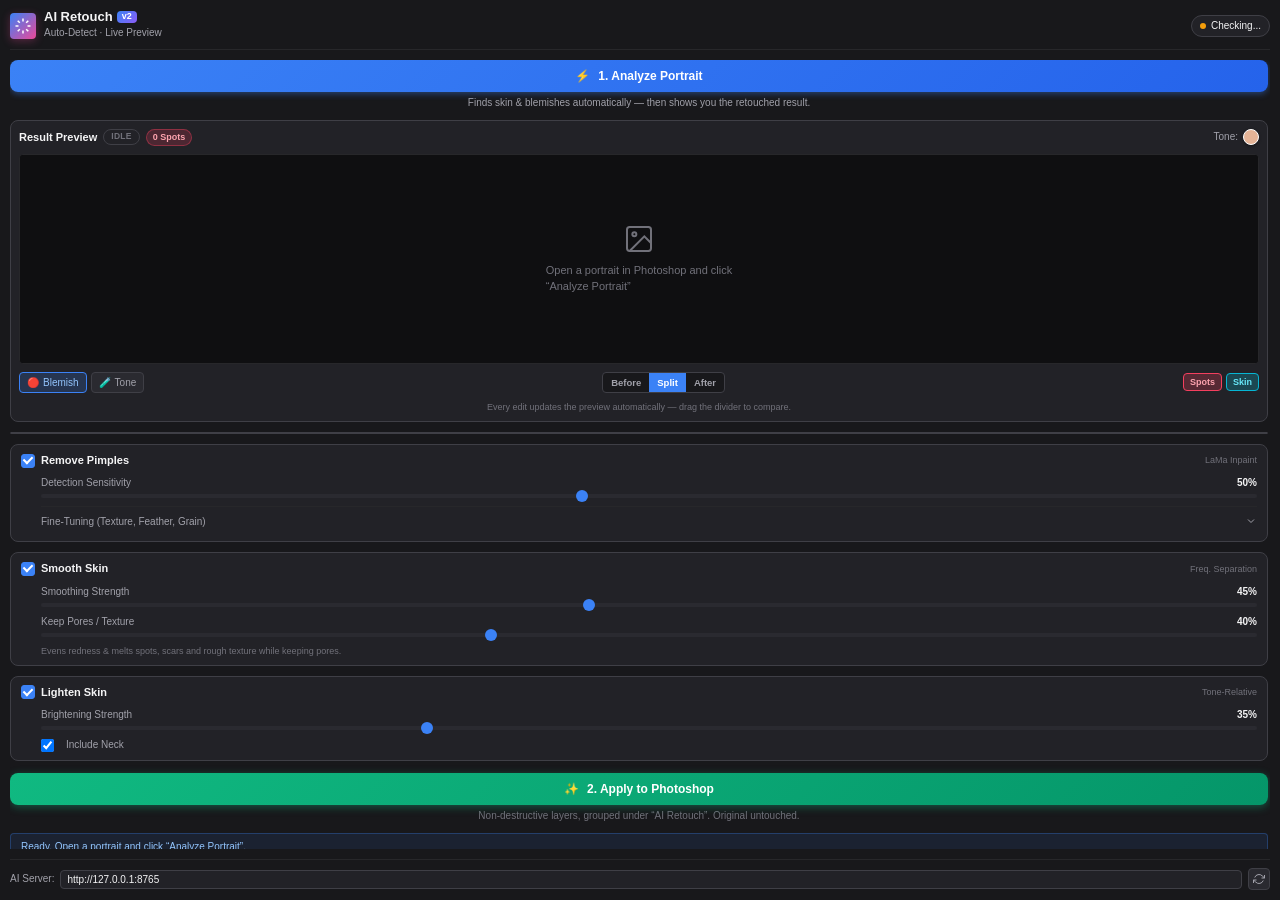
==== uxp-plugin/index.html @ b29ce7d2 "made it better" ====
<!DOCTYPE html>
<html lang="en">
<head>
  <meta charset="UTF-8">
  <meta name="viewport" content="width=device-width, initial-scale=1.0">
  <title>AI Retouch v2 - Auto-Detection</title>
  <link rel="stylesheet" href="index.css">
</head>
<body>
  <div class="panel-container">
    <!-- Header -->
    <header class="panel-header">
      <div class="brand">
        <div class="brand-icon">
          <svg viewBox="0 0 24 24" width="18" height="18" fill="none" stroke="currentColor" stroke-width="2">
            <path d="M12 2v4m0 12v4M4.93 4.93l2.83 2.83m8.48 8.48l2.83 2.83M2 12h4m12 0h4M4.93 19.07l2.83-2.83m8.48-8.48l2.83-2.83" />
          </svg>
        </div>
        <div class="brand-text">
          <h1>AI Retouch <span class="badge-v2">v2</span></h1>
          <span class="version-tag">Auto-Detect &middot; Live Preview</span>
        </div>
      </div>
      <div id="server-status" class="status-badge checking" title="Checking backend server...">
        <span class="status-dot"></span>
        <span id="status-label">Checking...</span>
      </div>
    </header>

    <!-- Main Content Scrollable Area -->
    <main class="panel-content">

      <!-- Step 1: Auto-Detect -->
      <section class="detect-action-card">
        <button id="btn-auto-detect" class="primary-btn pulse-glow">
          <span class="btn-icon">&#9889;</span>
          <span class="btn-text" id="detect-btn-text">1. Analyze Portrait</span>
          <div class="spinner" id="detect-spinner"></div>
        </button>
        <p class="card-hint">Finds skin &amp; blemishes automatically &mdash; then shows you the retouched result.</p>
      </section>

      <!-- Layer 3: Live Result Preview Viewport -->
      <section class="preview-card" id="preview-section">
        <div class="preview-header">
          <div class="preview-title">
            <span>Result Preview</span>
            <span id="preview-status" class="preview-pill pill-idle">Idle</span>
            <span id="blob-counter" class="pill-badge">0 Spots</span>
          </div>
          <div class="preview-swatch-container" title="Base Skin Tone (used for natural lightening)">
            <span class="swatch-label">Tone:</span>
            <div id="tone-swatch" class="tone-swatch" style="background-color: #e5b497;"></div>
          </div>
        </div>

        <!-- Canvas Container -->
        <div class="canvas-wrapper" id="canvas-wrapper">
          <canvas id="preview-canvas"></canvas>
          <div id="canvas-empty-overlay" class="canvas-empty-state">
            <svg viewBox="0 0 24 24" width="32" height="32" fill="none" stroke="currentColor" stroke-width="1.5">
              <rect x="3" y="3" width="18" height="18" rx="2" ry="2"/>
              <circle cx="8.5" cy="8.5" r="1.5"/>
              <polyline points="21 15 16 10 5 21"/>
            </svg>
            <span>Open a portrait in Photoshop and click<br>&ldquo;Analyze Portrait&rdquo;</span>
          </div>
        </div>

        <!-- Viewport Toolbar -->
        <div class="preview-toolbar">
          <div class="tool-buttons">
            <button id="tool-pimple" class="tool-btn active" title="Click a spot: toggle it off/on. Click clean area: add a missed spot">
              <span class="tool-icon">&#128308;</span>
              <span>Blemish</span>
            </button>
            <button id="tool-eyedropper" class="tool-btn" title="Click clean skin to sample the base tone for lightening">
              <span class="tool-icon">&#129514;</span>
              <span>Tone</span>
            </button>
          </div>

          <div class="seg-group" id="view-mode-group">
            <button id="btn-mode-before" class="seg-btn" title="Show original photo">Before</button>
            <button id="btn-mode-split" class="seg-btn active" title="Draggable before/after split">Split</button>
            <button id="btn-mode-after" class="seg-btn" title="Show final retouched result">After</button>
          </div>

          <div class="mask-toggles">
            <label class="mini-toggle" title="Toggle red blemish markers">
              <input type="checkbox" id="chk-show-pimples" checked>
              <span class="mini-tag red">Spots</span>
            </label>
            <label class="mini-toggle" title="Toggle cyan skin region">
              <input type="checkbox" id="chk-show-skin" checked>
              <span class="mini-tag blue">Skin</span>
            </label>
          </div>
        </div>

        <p class="viewport-hint" id="viewport-hint">Every edit updates the preview automatically &mdash; drag the divider to compare.</p>
      </section>

      <!-- Layer 4: AI Text Refinement -->
      <details class="refine-drawer">
        <summary class="drawer-title">
          <span>&#10024; AI Instruction (&ldquo;remove mole near chin&rdquo;)</span>
          <svg class="chevron" viewBox="0 0 24 24" width="14" height="14" fill="none" stroke="currentColor" stroke-width="2">
            <polyline points="6 9 12 15 18 9"></polyline>
          </svg>
        </summary>
        <div class="drawer-content">
          <div class="prompt-input-row">
            <input type="text" id="input-prompt" placeholder="e.g. ignore freckles on nose">
            <button id="btn-send-prompt" class="secondary-btn" title="Send instruction to AI">
              <span>Send</span>
            </button>
          </div>
        </div>
      </details>

      <!-- Feature Controls -->
      <section class="feature-card">
        <div class="feature-header">
          <label class="checkbox-label">
            <input type="checkbox" id="chk-enable-heal" checked>
            <span class="checkbox-custom"></span>
            <span class="feature-name">Remove Pimples</span>
          </label>
          <span class="feature-tech">LaMa Inpaint</span>
        </div>

        <div class="feature-body" id="heal-controls-body">
          <div class="control-group">
            <div class="control-label">
              <span>Detection Sensitivity</span>
              <span id="val-sensitivity" class="val-badge">50%</span>
            </div>
            <input type="range" id="slider-sensitivity" min="10" max="100" value="50" step="5">
          </div>

          <details class="nested-drawer">
            <summary class="nested-title">
              <span>Fine-Tuning (Texture, Feather, Grain)</span>
              <svg class="chevron" viewBox="0 0 24 24" width="12" height="12" fill="none" stroke="currentColor" stroke-width="2">
                <polyline points="6 9 12 15 18 9"></polyline>
              </svg>
            </summary>
            <div class="nested-content">
              <div class="control-group">
                <div class="control-label">
                  <span>Skin Texture Retention</span>
                  <span id="val-texture" class="val-badge">25%</span>
                </div>
                <input type="range" id="slider-texture" min="0" max="100" value="25" step="5">
              </div>
              <div class="control-group">
                <div class="control-label">
                  <span>Edge Feather</span>
                  <span id="val-feather" class="val-badge">3px</span>
                </div>
                <input type="range" id="slider-feather" min="0" max="10" value="3" step="1">
              </div>
              <div class="control-group">
                <div class="control-label">
                  <span>Micro-Grain Overlay</span>
                  <span id="val-grain" class="val-badge">3%</span>
                </div>
                <input type="range" id="slider-grain" min="0" max="15" value="3" step="1">
              </div>
            </div>
          </details>
        </div>
      </section>

      <section class="feature-card">
        <div class="feature-header">
          <label class="checkbox-label">
            <input type="checkbox" id="chk-enable-smooth" checked>
            <span class="checkbox-custom"></span>
            <span class="feature-name">Smooth Skin</span>
          </label>
          <span class="feature-tech">Freq. Separation</span>
        </div>

        <div class="feature-body" id="smooth-controls-body">
          <div class="control-group">
            <div class="control-label">
              <span>Smoothing Strength</span>
              <span id="val-smooth-strength" class="val-badge">45%</span>
            </div>
            <input type="range" id="slider-smooth-strength" min="0" max="100" value="45" step="5">
          </div>
          <div class="control-group">
            <div class="control-label">
              <span>Keep Pores / Texture</span>
              <span id="val-texture-keep" class="val-badge">40%</span>
            </div>
            <input type="range" id="slider-texture-keep" min="5" max="100" value="40" step="5">
          </div>
          <p class="control-hint">Evens redness &amp; melts spots, scars and rough texture while keeping pores.</p>
        </div>
      </section>

      <section class="feature-card">
        <div class="feature-header">
          <label class="checkbox-label">
            <input type="checkbox" id="chk-enable-lighten" checked>
            <span class="checkbox-custom"></span>
            <span class="feature-name">Lighten Skin</span>
          </label>
          <span class="feature-tech">Tone-Relative</span>
        </div>

        <div class="feature-body" id="lighten-controls-body">
          <div class="control-group">
            <div class="control-label">
              <span>Brightening Strength</span>
              <span id="val-strength" class="val-badge">35%</span>
            </div>
            <input type="range" id="slider-strength" min="5" max="100" value="35" step="5">
          </div>
          <div class="toggle-group">
            <label class="toggle-item">
              <input type="checkbox" id="chk-include-neck" checked>
              <span class="checkmark"></span>
              <span>Include Neck</span>
            </label>
          </div>
        </div>
      </section>

      <!-- Step 2: Apply -->
      <section class="apply-section">
        <button id="btn-apply-all" class="primary-btn execute-btn">
          <span class="btn-icon">&#10024;</span>
          <span class="btn-text" id="apply-btn-text">2. Apply to Photoshop</span>
          <div class="spinner" id="apply-spinner"></div>
        </button>
        <p class="apply-hint">Non-destructive layers, grouped under &ldquo;AI Retouch&rdquo;. Original untouched.</p>
      </section>

      <!-- Live Log / Status Banner -->
      <div id="log-box" class="log-box info">
        <span id="log-message">Ready. Open a portrait and click &ldquo;Analyze Portrait&rdquo;.</span>
      </div>
    </main>

    <!-- Footer -->
    <footer class="panel-footer">
      <div class="server-config">
        <label for="input-server-url">AI Server:</label>
        <input type="text" id="input-server-url" value="http://127.0.0.1:8765">
        <button id="btn-refresh-status" title="Refresh Connection" class="icon-btn">
          <svg viewBox="0 0 24 24" width="12" height="12" fill="none" stroke="currentColor" stroke-width="2">
            <path d="M23 4v6h-6M1 20v-6h6" />
            <path d="M3.51 9a9 9 0 0 1 14.85-3.36L23 10M1 14l4.64 4.36A9 9 0 0 0 20.49 15" />
          </svg>
        </button>
      </div>
    </footer>
  </div>

  <script src="index.js"></script>
</body>
</html>
---- uxp-plugin/index.css ----
/* Reset & Base Styles */
* {
  box-sizing: border-box;
  margin: 0;
  padding: 0;
  user-select: none;
}

:root {
  --bg-primary: #18181b;
  --bg-secondary: #222227;
  --bg-tertiary: #2a2a30;
  --bg-hover: #35353d;
  --accent-color: #3b82f6;
  --accent-hover: #2563eb;
  --accent-glow: rgba(59, 130, 246, 0.4);
  --success-color: #10b981;
  --warning-color: #f59e0b;
  --danger-color: #ef4444;
  --pimple-color: #f43f5e;
  --skin-color: #06b6d4;
  --text-primary: #f4f4f5;
  --text-secondary: #a1a1aa;
  --text-muted: #71717a;
  --border-color: #3f3f46;
  --border-subtle: #27272a;
  --radius-sm: 4px;
  --radius-md: 8px;
  --radius-lg: 12px;
  --font-family: -apple-system, BlinkMacSystemFont, "Segoe UI", Roboto, Helvetica, Arial, sans-serif;
}

body {
  font-family: var(--font-family);
  background-color: var(--bg-primary);
  color: var(--text-primary);
  font-size: 12px;
  line-height: 1.4;
  overflow-x: hidden;
  height: 100vh;
}

.panel-container {
  display: flex;
  flex-direction: column;
  height: 100%;
  padding: 10px;
  gap: 10px;
}

/* Header */
.panel-header {
  display: flex;
  justify-content: space-between;
  align-items: center;
  padding-bottom: 8px;
  border-bottom: 1px solid var(--border-subtle);
}

.brand {
  display: flex;
  align-items: center;
  gap: 8px;
}

.brand-icon {
  background: linear-gradient(135deg, #3b82f6, #ec4899);
  color: #fff;
  width: 26px;
  height: 26px;
  border-radius: var(--radius-sm);
  display: flex;
  align-items: center;
  justify-content: center;
  box-shadow: 0 2px 8px rgba(236, 72, 153, 0.3);
}

.brand-text h1 {
  font-size: 13px;
  font-weight: 700;
  color: var(--text-primary);
  line-height: 1.1;
  display: flex;
  align-items: center;
  gap: 4px;
}

.badge-v2 {
  background: linear-gradient(135deg, #3b82f6, #8b5cf6);
  color: #fff;
  font-size: 9px;
  font-weight: 700;
  padding: 1px 5px;
  border-radius: 4px;
}

.version-tag {
  font-size: 10px;
  color: var(--text-secondary);
}

/* Status Badge */
.status-badge {
  display: flex;
  align-items: center;
  gap: 5px;
  padding: 3px 8px;
  border-radius: 12px;
  font-size: 10px;
  font-weight: 500;
  background-color: var(--bg-secondary);
  border: 1px solid var(--border-color);
  transition: all 0.2s ease;
}

.status-dot {
  width: 6px;
  height: 6px;
  border-radius: 50%;
  background-color: var(--text-muted);
}

.status-badge.online {
  border-color: rgba(16, 185, 129, 0.4);
  color: #6ee7b7;
}
.status-badge.online .status-dot {
  background-color: var(--success-color);
  box-shadow: 0 0 6px var(--success-color);
}

.status-badge.offline {
  border-color: rgba(239, 68, 68, 0.4);
  color: #fca5a5;
}
.status-badge.offline .status-dot {
  background-color: var(--danger-color);
}

.status-badge.checking .status-dot {
  background-color: var(--warning-color);
}

/* Main Scrollable Content */
.panel-content {
  flex: 1;
  overflow-y: auto;
  overflow-x: hidden;
  display: flex;
  flex-direction: column;
  gap: 10px;
  padding-right: 2px;
}

/* Custom Scrollbar */
.panel-content::-webkit-scrollbar {
  width: 4px;
}
.panel-content::-webkit-scrollbar-track {
  background: transparent;
}
.panel-content::-webkit-scrollbar-thumb {
  background: var(--border-color);
  border-radius: 4px;
}

/* Top Action Card */
.detect-action-card {
  display: flex;
  flex-direction: column;
  gap: 4px;
}

.card-hint {
  font-size: 10px;
  color: var(--text-secondary);
  text-align: center;
}

/* Buttons */
.primary-btn {
  background: linear-gradient(135deg, #3b82f6 0%, #2563eb 100%);
  color: #fff;
  border: none;
  border-radius: var(--radius-md);
  padding: 9px 12px;
  font-size: 12px;
  font-weight: 600;
  display: flex;
  align-items: center;
  justify-content: center;
  gap: 8px;
  cursor: pointer;
  box-shadow: 0 2px 6px var(--accent-glow);
  transition: all 0.15s ease;
  position: relative;
}

.primary-btn:hover:not(:disabled) {
  background: linear-gradient(135deg, #60a5fa 0%, #3b82f6 100%);
  box-shadow: 0 4px 12px var(--accent-glow);
  transform: translateY(-1px);
}

.primary-btn:active:not(:disabled) {
  transform: translateY(0);
}

.primary-btn:disabled {
  opacity: 0.6;
  cursor: not-allowed;
}

.primary-btn.execute-btn {
  background: linear-gradient(135deg, #10b981 0%, #059669 100%);
  box-shadow: 0 2px 8px rgba(16, 185, 129, 0.4);
}
.primary-btn.execute-btn:hover:not(:disabled) {
  background: linear-gradient(135deg, #34d399 0%, #10b981 100%);
  box-shadow: 0 4px 14px rgba(16, 185, 129, 0.5);
}

.secondary-btn {
  background-color: var(--bg-tertiary);
  color: var(--text-primary);
  border: 1px solid var(--border-color);
  border-radius: var(--radius-sm);
  padding: 6px 10px;
  font-size: 11px;
  font-weight: 500;
  display: flex;
  align-items: center;
  justify-content: center;
  gap: 6px;
  cursor: pointer;
  transition: all 0.15s ease;
}

.secondary-btn:hover:not(:disabled) {
  background-color: var(--bg-hover);
  border-color: #52525b;
}

/* Layer 3: Interactive Live Preview Card */
.preview-card {
  background-color: var(--bg-secondary);
  border: 1px solid var(--border-color);
  border-radius: var(--radius-md);
  padding: 8px;
  display: flex;
  flex-direction: column;
  gap: 8px;
}

.preview-header {
  display: flex;
  justify-content: space-between;
  align-items: center;
}

.preview-title {
  font-size: 11px;
  font-weight: 600;
  display: flex;
  align-items: center;
  gap: 6px;
}

/* Preview Status Pill */
.preview-pill {
  font-size: 8.5px;
  font-weight: 700;
  letter-spacing: 0.3px;
  padding: 1px 7px;
  border-radius: 9px;
  border: 1px solid var(--border-color);
  text-transform: uppercase;
}

.pill-idle   { color: var(--text-muted); }
.pill-stale  { color: #93c5fd; background: rgba(59,130,246,0.12); border-color: rgba(59,130,246,0.4); }
.pill-updating,
.pill-analyzing { color: #fcd34d; background: rgba(245,158,11,0.12); border-color: rgba(245,158,11,0.45); animation: pillPulse 1.1s ease-in-out infinite; }
.pill-live   { color: #6ee7b7; background: rgba(16,185,129,0.12); border-color: rgba(16,185,129,0.45); }
.pill-error  { color: #fca5a5; background: rgba(239,68,68,0.12); border-color: rgba(239,68,68,0.45); }

@keyframes pillPulse {
  0%, 100% { opacity: 1; }
  50% { opacity: 0.55; }
}

/* Segmented Before / Split / After Control */
.seg-group {
  display: flex;
  background-color: var(--bg-primary);
  border: 1px solid var(--border-color);
  border-radius: var(--radius-sm);
  overflow: hidden;
}

.seg-btn {
  background: transparent;
  color: var(--text-secondary);
  border: none;
  font-size: 9.5px;
  font-weight: 600;
  padding: 4px 8px;
  cursor: pointer;
  transition: all 0.12s ease;
}

.seg-btn:hover {
  color: var(--text-primary);
  background-color: var(--bg-hover);
}

.seg-btn.active {
  background-color: var(--accent-color);
  color: #fff;
}

.viewport-hint {
  font-size: 9px;
  color: var(--text-muted);
  text-align: center;
  line-height: 1.35;
}

.pill-badge {
  background: rgba(244, 63, 94, 0.2);
  color: #fda4af;
  border: 1px solid rgba(244, 63, 94, 0.4);
  font-size: 9px;
  font-weight: 600;
  padding: 1px 6px;
  border-radius: 10px;
}

.preview-swatch-container {
  display: flex;
  align-items: center;
  gap: 5px;
}

.swatch-label {
  font-size: 10px;
  color: var(--text-secondary);
}

.tone-swatch {
  width: 16px;
  height: 16px;
  border-radius: 50%;
  border: 1.5px solid #fff;
  box-shadow: 0 1px 3px rgba(0, 0, 0, 0.4);
}

/* Canvas Wrapper */
.canvas-wrapper {
  position: relative;
  width: 100%;
  height: 210px;
  background-color: #0f0f11;
  border: 1px solid #27272a;
  border-radius: var(--radius-sm);
  overflow: hidden;
  display: flex;
  align-items: center;
  justify-content: center;
  cursor: crosshair;
}

#preview-canvas {
  max-width: 100%;
  max-height: 100%;
  object-fit: contain;
  display: block;
}

.canvas-empty-state {
  position: absolute;
  top: 0;
  left: 0;
  right: 0;
  bottom: 0;
  display: flex;
  flex-direction: column;
  align-items: center;
  justify-content: center;
  gap: 8px;
  color: var(--text-muted);
  font-size: 11px;
  background-color: rgba(15, 15, 17, 0.95);
  pointer-events: none;
}

.canvas-empty-state.hidden {
  display: none;
}

/* Preview Toolbar */
.preview-toolbar {
  display: flex;
  justify-content: space-between;
  align-items: center;
  gap: 6px;
}

.tool-buttons {
  display: flex;
  gap: 4px;
}

.tool-btn {
  background-color: var(--bg-tertiary);
  color: var(--text-secondary);
  border: 1px solid var(--border-color);
  border-radius: var(--radius-sm);
  padding: 4px 7px;
  font-size: 10px;
  font-weight: 500;
  display: flex;
  align-items: center;
  gap: 4px;
  cursor: pointer;
  transition: all 0.15s ease;
}

.tool-btn:hover {
  background-color: var(--bg-hover);
  color: var(--text-primary);
}

.tool-btn.active {
  background-color: rgba(59, 130, 246, 0.2);
  border-color: var(--accent-color);
  color: #93c5fd;
}

.mask-toggles {
  display: flex;
  gap: 4px;
}

.mini-toggle {
  cursor: pointer;
  display: flex;
  align-items: center;
}

.mini-toggle input {
  display: none;
}

.mini-tag {
  font-size: 9px;
  font-weight: 600;
  padding: 2px 6px;
  border-radius: 4px;
  border: 1px solid var(--border-color);
  opacity: 0.5;
  transition: all 0.15s ease;
}

.mini-toggle input:checked + .mini-tag.red {
  opacity: 1;
  background: rgba(244, 63, 94, 0.25);
  border-color: #f43f5e;
  color: #fda4af;
}

.mini-toggle input:checked + .mini-tag.blue {
  opacity: 1;
  background: rgba(6, 182, 212, 0.25);
  border-color: #06b6d4;
  color: #67e8f9;
}

/* Refinement Prompt Drawer */
.refine-drawer {
  background-color: var(--bg-secondary);
  border: 1px solid var(--border-color);
  border-radius: var(--radius-md);
  overflow: hidden;
}

.drawer-title {
  padding: 8px 10px;
  font-size: 11px;
  font-weight: 600;
  color: var(--text-primary);
  display: flex;
  justify-content: space-between;
  align-items: center;
  cursor: pointer;
  background-color: rgba(255, 255, 255, 0.02);
}

.drawer-content {
  padding: 8px 10px;
  border-top: 1px solid var(--border-subtle);
}

.prompt-input-row {
  display: flex;
  gap: 6px;
}

.prompt-input-row input {
  flex: 1;
  background-color: var(--bg-tertiary);
  border: 1px solid var(--border-color);
  border-radius: var(--radius-sm);
  padding: 5px 8px;
  font-size: 11px;
  color: var(--text-primary);
  outline: none;
}

.prompt-input-row input:focus {
  border-color: var(--accent-color);
}

/* Feature Cards */
.feature-card {
  background-color: var(--bg-secondary);
  border: 1px solid var(--border-color);
  border-radius: var(--radius-md);
  padding: 8px 10px;
  display: flex;
  flex-direction: column;
  gap: 8px;
}

.feature-header {
  display: flex;
  justify-content: space-between;
  align-items: center;
}

.checkbox-label {
  display: flex;
  align-items: center;
  gap: 6px;
  cursor: pointer;
}

.checkbox-label input {
  display: none;
}

.checkbox-custom {
  width: 14px;
  height: 14px;
  border: 1px solid var(--border-color);
  border-radius: 3px;
  background-color: var(--bg-tertiary);
  display: flex;
  align-items: center;
  justify-content: center;
  transition: all 0.15s ease;
}

.checkbox-label input:checked + .checkbox-custom {
  background-color: var(--accent-color);
  border-color: var(--accent-color);
}

.checkbox-label input:checked + .checkbox-custom::after {
  content: "";
  width: 4px;
  height: 7px;
  border: solid #fff;
  border-width: 0 2px 2px 0;
  transform: rotate(45deg) translate(-1px, -1px);
}

.feature-name {
  font-size: 11px;
  font-weight: 600;
}

.feature-tech {
  font-size: 9px;
  color: var(--text-muted);
}

.feature-body {
  display: flex;
  flex-direction: column;
  gap: 8px;
  padding-left: 20px;
}

/* Sliders */
.control-group {
  display: flex;
  flex-direction: column;
  gap: 4px;
}

.control-label {
  display: flex;
  justify-content: space-between;
  font-size: 10px;
  color: var(--text-secondary);
}

.control-hint {
  font-size: 9px;
  color: var(--text-muted);
  line-height: 1.35;
}

.val-badge {
  font-weight: 600;
  color: var(--text-primary);
}

input[type="range"] {
  -webkit-appearance: none;
  width: 100%;
  height: 4px;
  background: var(--bg-tertiary);
  border-radius: 2px;
  outline: none;
}

input[type="range"]::-webkit-slider-thumb {
  -webkit-appearance: none;
  width: 12px;
  height: 12px;
  border-radius: 50%;
  background: var(--accent-color);
  cursor: pointer;
  transition: transform 0.1s ease;
}

input[type="range"]::-webkit-slider-thumb:hover {
  transform: scale(1.2);
}

/* Nested Drawer */
.nested-drawer {
  border-top: 1px solid var(--border-subtle);
  padding-top: 4px;
}

.nested-title {
  font-size: 10px;
  color: var(--text-secondary);
  display: flex;
  justify-content: space-between;
  cursor: pointer;
  padding: 4px 0;
}

.nested-content {
  display: flex;
  flex-direction: column;
  gap: 6px;
  padding-top: 6px;
}

/* Toggles */
.toggle-group {
  display: flex;
  flex-direction: column;
  gap: 4px;
}

.toggle-item {
  display: flex;
  align-items: center;
  gap: 6px;
  font-size: 10px;
  color: var(--text-secondary);
  cursor: pointer;
}

/* Apply Section */
.apply-section {
  display: flex;
  flex-direction: column;
  gap: 4px;
  margin-top: 2px;
}

.apply-hint {
  font-size: 10px;
  color: var(--text-muted);
  text-align: center;
}

/* Log Box */
.log-box {
  padding: 6px 10px;
  border-radius: var(--radius-sm);
  font-size: 10px;
  line-height: 1.3;
  display: flex;
  align-items: center;
}

.log-box.info {
  background-color: rgba(59, 130, 246, 0.1);
  border: 1px solid rgba(59, 130, 246, 0.3);
  color: #93c5fd;
}

.log-box.success {
  background-color: rgba(16, 185, 129, 0.1);
  border: 1px solid rgba(16, 185, 129, 0.3);
  color: #6ee7b7;
}

.log-box.error {
  background-color: rgba(239, 68, 68, 0.1);
  border: 1px solid rgba(239, 68, 68, 0.3);
  color: #fca5a5;
}

/* Footer */
.panel-footer {
  padding-top: 8px;
  border-top: 1px solid var(--border-subtle);
}

.server-config {
  display: flex;
  align-items: center;
  gap: 6px;
  font-size: 10px;
  color: var(--text-secondary);
}

.server-config input {
  flex: 1;
  background-color: var(--bg-secondary);
  border: 1px solid var(--border-color);
  border-radius: var(--radius-sm);
  padding: 3px 6px;
  color: var(--text-primary);
  font-size: 10px;
  outline: none;
}

.icon-btn {
  background-color: var(--bg-tertiary);
  color: var(--text-secondary);
  border: 1px solid var(--border-color);
  border-radius: var(--radius-sm);
  padding: 4px;
  cursor: pointer;
  display: flex;
  align-items: center;
  justify-content: center;
}

.icon-btn:hover {
  background-color: var(--bg-hover);
  color: var(--text-primary);
}

/* Spinner */
.spinner {
  width: 14px;
  height: 14px;
  border: 2px solid rgba(255, 255, 255, 0.3);
  border-radius: 50%;
  border-top-color: #fff;
  animation: spin 0.8s linear infinite;
  display: none;
}

.spinner.active {
  display: inline-block;
}

@keyframes spin {
  to { transform: rotate(360deg); }
}

.pulse-glow {
  animation: pulseGlow 3s infinite alternate;
}

@keyframes pulseGlow {
  0% { box-shadow: 0 2px 6px var(--accent-glow); }
  100% { box-shadow: 0 4px 14px rgba(59, 130, 246, 0.6); }
}
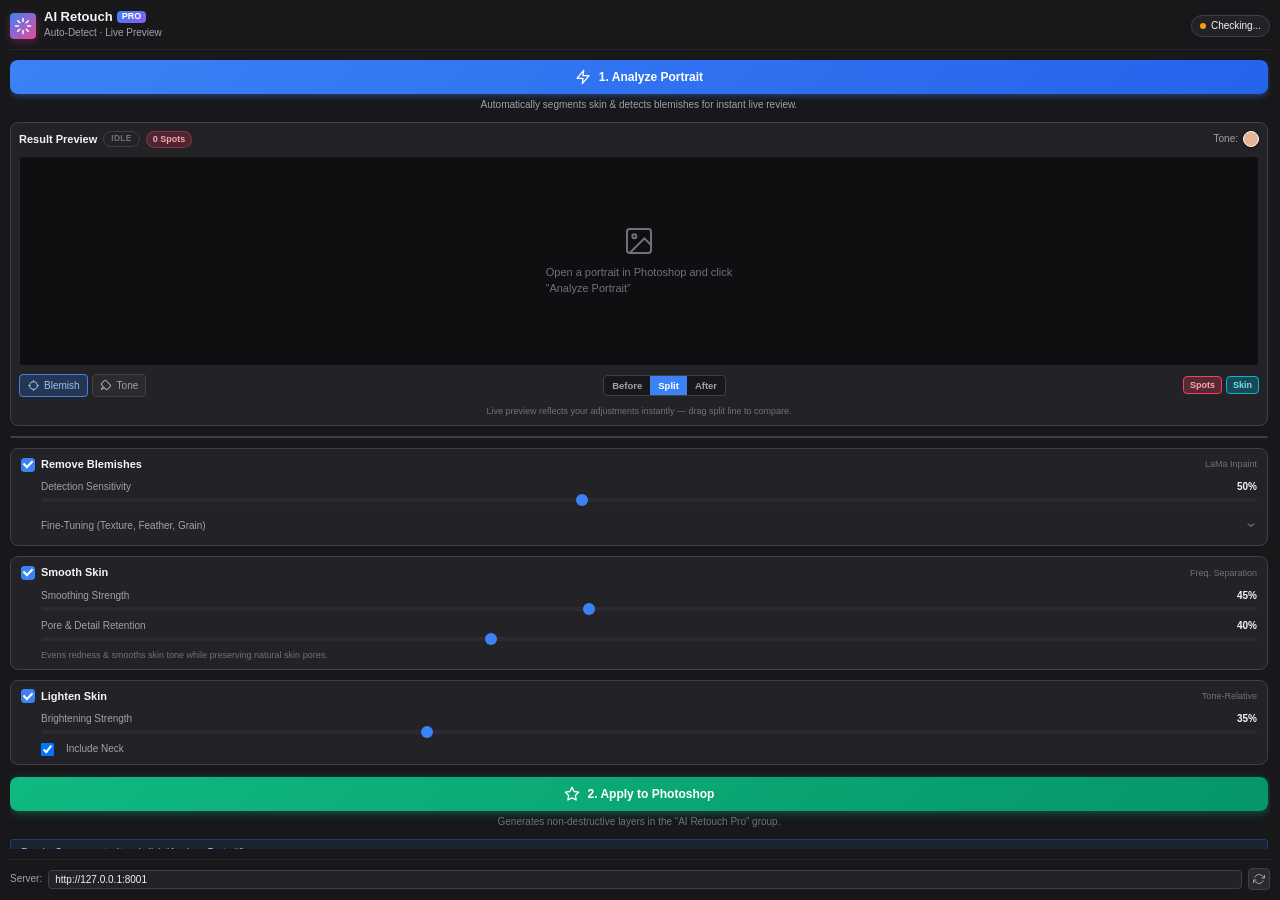
==== commit 9fe40c2e: "feat: improve AI pimple detection and removal, add treatment modes and pore texture preservation" ====
--- a/uxp-plugin/index.html
+++ b/uxp-plugin/index.html
@@ -3,7 +3,7 @@
 <head>
   <meta charset="UTF-8">
   <meta name="viewport" content="width=device-width, initial-scale=1.0">
-  <title>AI Retouch v2 - Auto-Detection</title>
+  <title>AI Retouch Pro - Auto-Detection</title>
   <link rel="stylesheet" href="index.css">
 </head>
 <body>
@@ -12,12 +12,12 @@
     <header class="panel-header">
       <div class="brand">
         <div class="brand-icon">
-          <svg viewBox="0 0 24 24" width="18" height="18" fill="none" stroke="currentColor" stroke-width="2">
+          <svg viewBox="0 0 24 24" width="18" height="18" fill="none" stroke="currentColor" stroke-width="2" stroke-linecap="round" stroke-linejoin="round">
             <path d="M12 2v4m0 12v4M4.93 4.93l2.83 2.83m8.48 8.48l2.83 2.83M2 12h4m12 0h4M4.93 19.07l2.83-2.83m8.48-8.48l2.83-2.83" />
           </svg>
         </div>
         <div class="brand-text">
-          <h1>AI Retouch <span class="badge-v2">v2</span></h1>
+          <h1>AI Retouch <span class="badge-v2">PRO</span></h1>
           <span class="version-tag">Auto-Detect &middot; Live Preview</span>
         </div>
       </div>
@@ -33,11 +33,13 @@
       <!-- Step 1: Auto-Detect -->
       <section class="detect-action-card">
         <button id="btn-auto-detect" class="primary-btn pulse-glow">
-          <span class="btn-icon">&#9889;</span>
+          <svg class="btn-icon" viewBox="0 0 24 24" width="16" height="16" fill="none" stroke="currentColor" stroke-width="2" stroke-linecap="round" stroke-linejoin="round">
+            <polygon points="13 2 3 14 12 14 11 22 21 10 12 10 13 2"/>
+          </svg>
           <span class="btn-text" id="detect-btn-text">1. Analyze Portrait</span>
           <div class="spinner" id="detect-spinner"></div>
         </button>
-        <p class="card-hint">Finds skin &amp; blemishes automatically &mdash; then shows you the retouched result.</p>
+        <p class="card-hint">Automatically segments skin &amp; detects blemishes for instant live review.</p>
       </section>
 
       <!-- Layer 3: Live Result Preview Viewport -->
@@ -71,11 +73,19 @@
         <div class="preview-toolbar">
           <div class="tool-buttons">
             <button id="tool-pimple" class="tool-btn active" title="Click a spot: toggle it off/on. Click clean area: add a missed spot">
-              <span class="tool-icon">&#128308;</span>
+              <svg class="tool-icon" viewBox="0 0 24 24" width="13" height="13" fill="none" stroke="currentColor" stroke-width="2">
+                <circle cx="12" cy="12" r="7"/>
+                <line x1="12" y1="2" x2="12" y2="5"/>
+                <line x1="12" y1="19" x2="12" y2="22"/>
+                <line x1="2" y1="12" x2="5" y2="12"/>
+                <line x1="19" y1="12" x2="22" y2="12"/>
+              </svg>
               <span>Blemish</span>
             </button>
             <button id="tool-eyedropper" class="tool-btn" title="Click clean skin to sample the base tone for lightening">
-              <span class="tool-icon">&#129514;</span>
+              <svg class="tool-icon" viewBox="0 0 24 24" width="13" height="13" fill="none" stroke="currentColor" stroke-width="2">
+                <path d="M19 11l-8-8a2 2 0 0 0-2.83 0L3 8.17a2 2 0 0 0 0 2.83L6 14l-4 6 6-4 3 3a2 2 0 0 0 2.83 0L19 13.83A2 2 0 0 0 19 11z"/>
+              </svg>
               <span>Tone</span>
             </button>
           </div>
@@ -87,31 +97,36 @@
           </div>
 
           <div class="mask-toggles">
-            <label class="mini-toggle" title="Toggle red blemish markers">
+            <label class="mini-toggle" title="Toggle blemish highlight markers">
               <input type="checkbox" id="chk-show-pimples" checked>
               <span class="mini-tag red">Spots</span>
             </label>
-            <label class="mini-toggle" title="Toggle cyan skin region">
+            <label class="mini-toggle" title="Toggle skin region boundary">
               <input type="checkbox" id="chk-show-skin" checked>
               <span class="mini-tag blue">Skin</span>
             </label>
           </div>
         </div>
 
-        <p class="viewport-hint" id="viewport-hint">Every edit updates the preview automatically &mdash; drag the divider to compare.</p>
+        <p class="viewport-hint" id="viewport-hint">Live preview reflects your adjustments instantly &mdash; drag split line to compare.</p>
       </section>
 
       <!-- Layer 4: AI Text Refinement -->
       <details class="refine-drawer">
         <summary class="drawer-title">
-          <span>&#10024; AI Instruction (&ldquo;remove mole near chin&rdquo;)</span>
+          <div class="drawer-title-left">
+            <svg viewBox="0 0 24 24" width="14" height="14" fill="none" stroke="currentColor" stroke-width="2">
+              <path d="M12 2l3.09 6.26L22 9.27l-5 4.87 1.18 6.88L12 17.77l-6.18 3.25L7 14.14 2 9.27l6.91-1.01L12 2z"/>
+            </svg>
+            <span>AI Natural Language Refinement</span>
+          </div>
           <svg class="chevron" viewBox="0 0 24 24" width="14" height="14" fill="none" stroke="currentColor" stroke-width="2">
             <polyline points="6 9 12 15 18 9"></polyline>
           </svg>
         </summary>
         <div class="drawer-content">
           <div class="prompt-input-row">
-            <input type="text" id="input-prompt" placeholder="e.g. ignore freckles on nose">
+            <input type="text" id="input-prompt" placeholder="e.g. keep beauty mark on cheek">
             <button id="btn-send-prompt" class="secondary-btn" title="Send instruction to AI">
               <span>Send</span>
             </button>
@@ -125,7 +140,7 @@
           <label class="checkbox-label">
             <input type="checkbox" id="chk-enable-heal" checked>
             <span class="checkbox-custom"></span>
-            <span class="feature-name">Remove Pimples</span>
+            <span class="feature-name">Remove Blemishes</span>
           </label>
           <span class="feature-tech">LaMa Inpaint</span>
         </div>
@@ -193,12 +208,12 @@
           </div>
           <div class="control-group">
             <div class="control-label">
-              <span>Keep Pores / Texture</span>
+              <span>Pore &amp; Detail Retention</span>
               <span id="val-texture-keep" class="val-badge">40%</span>
             </div>
             <input type="range" id="slider-texture-keep" min="5" max="100" value="40" step="5">
           </div>
-          <p class="control-hint">Evens redness &amp; melts spots, scars and rough texture while keeping pores.</p>
+          <p class="control-hint">Evens redness &amp; smooths skin tone while preserving natural skin pores.</p>
         </div>
       </section>
 
@@ -233,11 +248,13 @@
       <!-- Step 2: Apply -->
       <section class="apply-section">
         <button id="btn-apply-all" class="primary-btn execute-btn">
-          <span class="btn-icon">&#10024;</span>
+          <svg class="btn-icon" viewBox="0 0 24 24" width="16" height="16" fill="none" stroke="currentColor" stroke-width="2" stroke-linecap="round" stroke-linejoin="round">
+            <path d="M12 2l3.09 6.26L22 9.27l-5 4.87 1.18 6.88L12 17.77l-6.18 3.25L7 14.14 2 9.27l6.91-1.01L12 2z"/>
+          </svg>
           <span class="btn-text" id="apply-btn-text">2. Apply to Photoshop</span>
           <div class="spinner" id="apply-spinner"></div>
         </button>
-        <p class="apply-hint">Non-destructive layers, grouped under &ldquo;AI Retouch&rdquo;. Original untouched.</p>
+        <p class="apply-hint">Generates non-destructive layers in the &ldquo;AI Retouch Pro&rdquo; group.</p>
       </section>
 
       <!-- Live Log / Status Banner -->
@@ -249,8 +266,8 @@
     <!-- Footer -->
     <footer class="panel-footer">
       <div class="server-config">
-        <label for="input-server-url">AI Server:</label>
-        <input type="text" id="input-server-url" value="http://127.0.0.1:8765">
+        <label for="input-server-url">Server:</label>
+        <input type="text" id="input-server-url" value="http://127.0.0.1:8001">
         <button id="btn-refresh-status" title="Refresh Connection" class="icon-btn">
           <svg viewBox="0 0 24 24" width="12" height="12" fill="none" stroke="currentColor" stroke-width="2">
             <path d="M23 4v6h-6M1 20v-6h6" />
--- a/uxp-plugin/index.css
+++ b/uxp-plugin/index.css
@@ -496,6 +496,12 @@
   background-color: rgba(255, 255, 255, 0.02);
 }
 
+.drawer-title-left {
+  display: flex;
+  align-items: center;
+  gap: 6px;
+}
+
 .drawer-content {
   padding: 8px 10px;
   border-top: 1px solid var(--border-subtle);
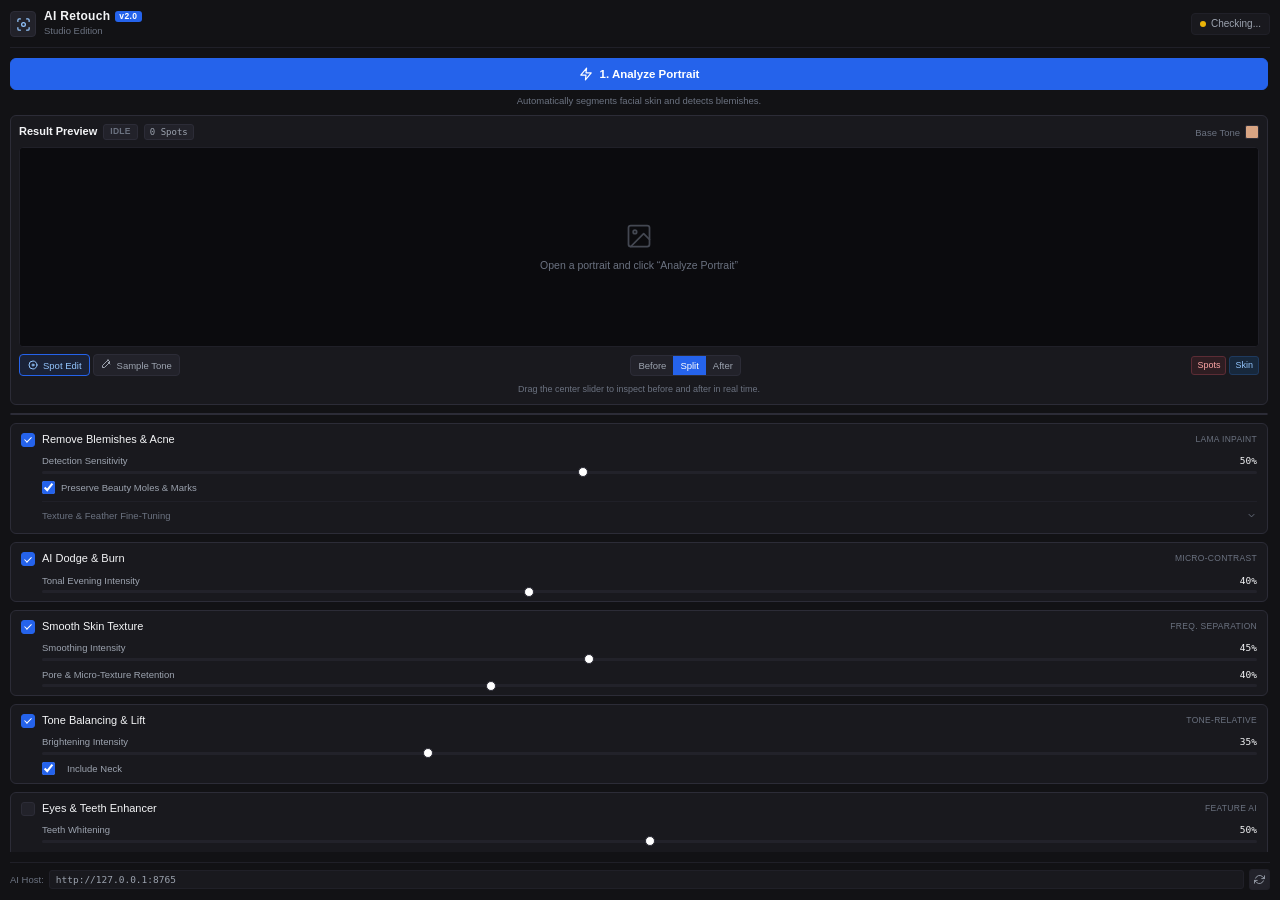
==== commit e6cac138: "added some new features new design dialog , pimple nimlpe huge update" ====
--- a/uxp-plugin/index.html
+++ b/uxp-plugin/index.html
@@ -3,7 +3,7 @@
 <head>
   <meta charset="UTF-8">
   <meta name="viewport" content="width=device-width, initial-scale=1.0">
-  <title>AI Retouch Pro - Auto-Detection</title>
+  <title>AI Retouch Studio</title>
   <link rel="stylesheet" href="index.css">
 </head>
 <body>
@@ -12,13 +12,17 @@
     <header class="panel-header">
       <div class="brand">
         <div class="brand-icon">
-          <svg viewBox="0 0 24 24" width="18" height="18" fill="none" stroke="currentColor" stroke-width="2" stroke-linecap="round" stroke-linejoin="round">
-            <path d="M12 2v4m0 12v4M4.93 4.93l2.83 2.83m8.48 8.48l2.83 2.83M2 12h4m12 0h4M4.93 19.07l2.83-2.83m8.48-8.48l2.83-2.83" />
+          <svg viewBox="0 0 24 24" width="15" height="15" fill="none" stroke="currentColor" stroke-width="2" stroke-linecap="round" stroke-linejoin="round">
+            <circle cx="12" cy="12" r="3"/>
+            <path d="M3 7V5a2 2 0 0 1 2-2h2"/>
+            <path d="M17 3h2a2 2 0 0 1 2 2v2"/>
+            <path d="M21 17v2a2 2 0 0 1-2 2h-2"/>
+            <path d="M7 21H5a2 2 0 0 1-2-2v-2"/>
           </svg>
         </div>
         <div class="brand-text">
-          <h1>AI Retouch <span class="badge-v2">PRO</span></h1>
-          <span class="version-tag">Auto-Detect &middot; Live Preview</span>
+          <h1>AI Retouch <span class="badge-v2">v2.0</span></h1>
+          <span class="version-tag">Studio Edition</span>
         </div>
       </div>
       <div id="server-status" class="status-badge checking" title="Checking backend server...">
@@ -30,16 +34,16 @@
     <!-- Main Content Scrollable Area -->
     <main class="panel-content">
 
-      <!-- Step 1: Auto-Detect -->
+      <!-- Step 1: Auto-Detect Action Card -->
       <section class="detect-action-card">
-        <button id="btn-auto-detect" class="primary-btn pulse-glow">
-          <svg class="btn-icon" viewBox="0 0 24 24" width="16" height="16" fill="none" stroke="currentColor" stroke-width="2" stroke-linecap="round" stroke-linejoin="round">
+        <button id="btn-auto-detect" class="primary-btn">
+          <svg class="btn-icon-svg" viewBox="0 0 24 24" width="14" height="14" fill="none" stroke="currentColor" stroke-width="2" stroke-linecap="round" stroke-linejoin="round">
             <polygon points="13 2 3 14 12 14 11 22 21 10 12 10 13 2"/>
           </svg>
           <span class="btn-text" id="detect-btn-text">1. Analyze Portrait</span>
           <div class="spinner" id="detect-spinner"></div>
         </button>
-        <p class="card-hint">Automatically segments skin &amp; detects blemishes for instant live review.</p>
+        <p class="card-hint">Automatically segments facial skin and detects blemishes.</p>
       </section>
 
       <!-- Layer 3: Live Result Preview Viewport -->
@@ -50,9 +54,9 @@
             <span id="preview-status" class="preview-pill pill-idle">Idle</span>
             <span id="blob-counter" class="pill-badge">0 Spots</span>
           </div>
-          <div class="preview-swatch-container" title="Base Skin Tone (used for natural lightening)">
-            <span class="swatch-label">Tone:</span>
-            <div id="tone-swatch" class="tone-swatch" style="background-color: #e5b497;"></div>
+          <div class="preview-swatch-container" title="Base Skin Tone (used for tone balancing)">
+            <span class="swatch-label">Base Tone</span>
+            <div id="tone-swatch" class="tone-swatch" style="background-color: #d8a483;"></div>
           </div>
         </div>
 
@@ -60,87 +64,85 @@
         <div class="canvas-wrapper" id="canvas-wrapper">
           <canvas id="preview-canvas"></canvas>
           <div id="canvas-empty-overlay" class="canvas-empty-state">
-            <svg viewBox="0 0 24 24" width="32" height="32" fill="none" stroke="currentColor" stroke-width="1.5">
+            <svg viewBox="0 0 24 24" width="28" height="28" fill="none" stroke="currentColor" stroke-width="1.5" stroke-linecap="round" stroke-linejoin="round">
               <rect x="3" y="3" width="18" height="18" rx="2" ry="2"/>
               <circle cx="8.5" cy="8.5" r="1.5"/>
               <polyline points="21 15 16 10 5 21"/>
             </svg>
-            <span>Open a portrait in Photoshop and click<br>&ldquo;Analyze Portrait&rdquo;</span>
+            <span>Open a portrait and click &ldquo;Analyze Portrait&rdquo;</span>
           </div>
         </div>
 
         <!-- Viewport Toolbar -->
         <div class="preview-toolbar">
           <div class="tool-buttons">
-            <button id="tool-pimple" class="tool-btn active" title="Click a spot: toggle it off/on. Click clean area: add a missed spot">
-              <svg class="tool-icon" viewBox="0 0 24 24" width="13" height="13" fill="none" stroke="currentColor" stroke-width="2">
-                <circle cx="12" cy="12" r="7"/>
-                <line x1="12" y1="2" x2="12" y2="5"/>
-                <line x1="12" y1="19" x2="12" y2="22"/>
-                <line x1="2" y1="12" x2="5" y2="12"/>
-                <line x1="19" y1="12" x2="22" y2="12"/>
+            <button id="tool-pimple" class="tool-btn active" title="Click a spot to toggle off/on. Click clean skin to add a spot">
+              <svg viewBox="0 0 24 24" width="12" height="12" fill="none" stroke="currentColor" stroke-width="2" stroke-linecap="round" stroke-linejoin="round">
+                <circle cx="12" cy="12" r="8"/>
+                <circle cx="12" cy="12" r="2"/>
               </svg>
-              <span>Blemish</span>
+              <span>Spot Edit</span>
             </button>
-            <button id="tool-eyedropper" class="tool-btn" title="Click clean skin to sample the base tone for lightening">
-              <svg class="tool-icon" viewBox="0 0 24 24" width="13" height="13" fill="none" stroke="currentColor" stroke-width="2">
-                <path d="M19 11l-8-8a2 2 0 0 0-2.83 0L3 8.17a2 2 0 0 0 0 2.83L6 14l-4 6 6-4 3 3a2 2 0 0 0 2.83 0L19 13.83A2 2 0 0 0 19 11z"/>
+            <button id="tool-eyedropper" class="tool-btn" title="Sample base skin tone from clean skin">
+              <svg viewBox="0 0 24 24" width="12" height="12" fill="none" stroke="currentColor" stroke-width="2" stroke-linecap="round" stroke-linejoin="round">
+                <path d="M14 2l4 4L7 17H3v-4L14 2z"/>
+                <path d="M14 6l4 4"/>
               </svg>
-              <span>Tone</span>
+              <span>Sample Tone</span>
             </button>
           </div>
 
           <div class="seg-group" id="view-mode-group">
-            <button id="btn-mode-before" class="seg-btn" title="Show original photo">Before</button>
-            <button id="btn-mode-split" class="seg-btn active" title="Draggable before/after split">Split</button>
-            <button id="btn-mode-after" class="seg-btn" title="Show final retouched result">After</button>
+            <button id="btn-mode-before" class="seg-btn" title="Original photo">Before</button>
+            <button id="btn-mode-split" class="seg-btn active" title="Interactive split divider">Split</button>
+            <button id="btn-mode-after" class="seg-btn" title="Retouched result">After</button>
           </div>
 
           <div class="mask-toggles">
-            <label class="mini-toggle" title="Toggle blemish highlight markers">
+            <label class="mini-toggle" title="Toggle blemish marker overlay">
               <input type="checkbox" id="chk-show-pimples" checked>
               <span class="mini-tag red">Spots</span>
             </label>
-            <label class="mini-toggle" title="Toggle skin region boundary">
+            <label class="mini-toggle" title="Toggle skin mask overlay">
               <input type="checkbox" id="chk-show-skin" checked>
               <span class="mini-tag blue">Skin</span>
             </label>
           </div>
         </div>
 
-        <p class="viewport-hint" id="viewport-hint">Live preview reflects your adjustments instantly &mdash; drag split line to compare.</p>
+        <p class="viewport-hint" id="viewport-hint">Drag the center slider to inspect before and after in real time.</p>
       </section>
 
       <!-- Layer 4: AI Text Refinement -->
       <details class="refine-drawer">
         <summary class="drawer-title">
-          <div class="drawer-title-left">
-            <svg viewBox="0 0 24 24" width="14" height="14" fill="none" stroke="currentColor" stroke-width="2">
-              <path d="M12 2l3.09 6.26L22 9.27l-5 4.87 1.18 6.88L12 17.77l-6.18 3.25L7 14.14 2 9.27l6.91-1.01L12 2z"/>
+          <div class="drawer-title-label">
+            <svg viewBox="0 0 24 24" width="12" height="12" fill="none" stroke="currentColor" stroke-width="2" stroke-linecap="round" stroke-linejoin="round">
+              <path d="M12 2v4M12 18v4M4.93 4.93l2.83 2.83M16.24 16.24l2.83 2.83M2 12h4M18 12h4M4.93 19.07l2.83-2.83M16.24 7.76l2.83-2.83"/>
             </svg>
-            <span>AI Natural Language Refinement</span>
-          </div>
-          <svg class="chevron" viewBox="0 0 24 24" width="14" height="14" fill="none" stroke="currentColor" stroke-width="2">
+            <span>AI Natural Language Prompt</span>
+          </div>
+          <svg class="chevron" viewBox="0 0 24 24" width="12" height="12" fill="none" stroke="currentColor" stroke-width="2">
             <polyline points="6 9 12 15 18 9"></polyline>
           </svg>
         </summary>
         <div class="drawer-content">
           <div class="prompt-input-row">
-            <input type="text" id="input-prompt" placeholder="e.g. keep beauty mark on cheek">
-            <button id="btn-send-prompt" class="secondary-btn" title="Send instruction to AI">
+            <input type="text" id="input-prompt" placeholder="e.g. keep beauty mole on left cheek">
+            <button id="btn-send-prompt" class="secondary-btn" title="Send prompt instruction">
               <span>Send</span>
             </button>
           </div>
         </div>
       </details>
 
-      <!-- Feature Controls -->
+      <!-- Feature Controls: Blemish Removal -->
       <section class="feature-card">
         <div class="feature-header">
           <label class="checkbox-label">
             <input type="checkbox" id="chk-enable-heal" checked>
             <span class="checkbox-custom"></span>
-            <span class="feature-name">Remove Blemishes</span>
+            <span class="feature-name">Remove Blemishes &amp; Acne</span>
           </label>
           <span class="feature-tech">LaMa Inpaint</span>
         </div>
@@ -154,10 +156,17 @@
             <input type="range" id="slider-sensitivity" min="10" max="100" value="50" step="5">
           </div>
 
+          <div class="toggle-group">
+            <label class="toggle-item">
+              <input type="checkbox" id="chk-preserve-moles" checked>
+              <span>Preserve Beauty Moles &amp; Marks</span>
+            </label>
+          </div>
+
           <details class="nested-drawer">
             <summary class="nested-title">
-              <span>Fine-Tuning (Texture, Feather, Grain)</span>
-              <svg class="chevron" viewBox="0 0 24 24" width="12" height="12" fill="none" stroke="currentColor" stroke-width="2">
+              <span>Texture &amp; Feather Fine-Tuning</span>
+              <svg class="chevron" viewBox="0 0 24 24" width="11" height="11" fill="none" stroke="currentColor" stroke-width="2">
                 <polyline points="6 9 12 15 18 9"></polyline>
               </svg>
             </summary>
@@ -178,7 +187,7 @@
               </div>
               <div class="control-group">
                 <div class="control-label">
-                  <span>Micro-Grain Overlay</span>
+                  <span>Micro-Grain Matching</span>
                   <span id="val-grain" class="val-badge">3%</span>
                 </div>
                 <input type="range" id="slider-grain" min="0" max="15" value="3" step="1">
@@ -188,12 +197,35 @@
         </div>
       </section>
 
+      <!-- Feature Controls: AI Dodge & Burn -->
+      <section class="feature-card">
+        <div class="feature-header">
+          <label class="checkbox-label">
+            <input type="checkbox" id="chk-enable-db" checked>
+            <span class="checkbox-custom"></span>
+            <span class="feature-name">AI Dodge &amp; Burn</span>
+          </label>
+          <span class="feature-tech">Micro-Contrast</span>
+        </div>
+
+        <div class="feature-body" id="db-controls-body">
+          <div class="control-group">
+            <div class="control-label">
+              <span>Tonal Evening Intensity</span>
+              <span id="val-db-strength" class="val-badge">40%</span>
+            </div>
+            <input type="range" id="slider-db-strength" min="0" max="100" value="40" step="5">
+          </div>
+        </div>
+      </section>
+
+      <!-- Feature Controls: Smooth Skin -->
       <section class="feature-card">
         <div class="feature-header">
           <label class="checkbox-label">
             <input type="checkbox" id="chk-enable-smooth" checked>
             <span class="checkbox-custom"></span>
-            <span class="feature-name">Smooth Skin</span>
+            <span class="feature-name">Smooth Skin Texture</span>
           </label>
           <span class="feature-tech">Freq. Separation</span>
         </div>
@@ -201,28 +233,28 @@
         <div class="feature-body" id="smooth-controls-body">
           <div class="control-group">
             <div class="control-label">
-              <span>Smoothing Strength</span>
+              <span>Smoothing Intensity</span>
               <span id="val-smooth-strength" class="val-badge">45%</span>
             </div>
             <input type="range" id="slider-smooth-strength" min="0" max="100" value="45" step="5">
           </div>
           <div class="control-group">
             <div class="control-label">
-              <span>Pore &amp; Detail Retention</span>
+              <span>Pore &amp; Micro-Texture Retention</span>
               <span id="val-texture-keep" class="val-badge">40%</span>
             </div>
             <input type="range" id="slider-texture-keep" min="5" max="100" value="40" step="5">
           </div>
-          <p class="control-hint">Evens redness &amp; smooths skin tone while preserving natural skin pores.</p>
-        </div>
-      </section>
-
+        </div>
+      </section>
+
+      <!-- Feature Controls: Tone Balancing -->
       <section class="feature-card">
         <div class="feature-header">
           <label class="checkbox-label">
             <input type="checkbox" id="chk-enable-lighten" checked>
             <span class="checkbox-custom"></span>
-            <span class="feature-name">Lighten Skin</span>
+            <span class="feature-name">Tone Balancing &amp; Lift</span>
           </label>
           <span class="feature-tech">Tone-Relative</span>
         </div>
@@ -230,7 +262,7 @@
         <div class="feature-body" id="lighten-controls-body">
           <div class="control-group">
             <div class="control-label">
-              <span>Brightening Strength</span>
+              <span>Brightening Intensity</span>
               <span id="val-strength" class="val-badge">35%</span>
             </div>
             <input type="range" id="slider-strength" min="5" max="100" value="35" step="5">
@@ -245,20 +277,76 @@
         </div>
       </section>
 
-      <!-- Step 2: Apply -->
+      <!-- Feature Controls: Eyes & Teeth -->
+      <section class="feature-card">
+        <div class="feature-header">
+          <label class="checkbox-label">
+            <input type="checkbox" id="chk-enable-eyes-teeth">
+            <span class="checkbox-custom"></span>
+            <span class="feature-name">Eyes &amp; Teeth Enhancer</span>
+          </label>
+          <span class="feature-tech">Feature AI</span>
+        </div>
+
+        <div class="feature-body" id="eyes-teeth-controls-body">
+          <div class="control-group">
+            <div class="control-label">
+              <span>Teeth Whitening</span>
+              <span id="val-teeth" class="val-badge">50%</span>
+            </div>
+            <input type="range" id="slider-teeth" min="0" max="100" value="50" step="5">
+          </div>
+          <div class="control-group">
+            <div class="control-label">
+              <span>Eye Brightness &amp; Sclera</span>
+              <span id="val-eyes" class="val-badge">45%</span>
+            </div>
+            <input type="range" id="slider-eyes" min="0" max="100" value="45" step="5">
+          </div>
+        </div>
+      </section>
+
+      <!-- Feature Controls: Shine Neutralizer -->
+      <section class="feature-card">
+        <div class="feature-header">
+          <label class="checkbox-label">
+            <input type="checkbox" id="chk-enable-shine">
+            <span class="checkbox-custom"></span>
+            <span class="feature-name">Shine &amp; Glare Neutralizer</span>
+          </label>
+          <span class="feature-tech">Matte Diffuse</span>
+        </div>
+
+        <div class="feature-body" id="shine-controls-body">
+          <div class="control-group">
+            <div class="control-label">
+              <span>Anti-Glare Strength</span>
+              <span id="val-shine" class="val-badge">40%</span>
+            </div>
+            <input type="range" id="slider-shine" min="0" max="100" value="40" step="5">
+          </div>
+        </div>
+      </section>
+
+      <!-- Step 2: Apply to Photoshop -->
       <section class="apply-section">
         <button id="btn-apply-all" class="primary-btn execute-btn">
-          <svg class="btn-icon" viewBox="0 0 24 24" width="16" height="16" fill="none" stroke="currentColor" stroke-width="2" stroke-linecap="round" stroke-linejoin="round">
-            <path d="M12 2l3.09 6.26L22 9.27l-5 4.87 1.18 6.88L12 17.77l-6.18 3.25L7 14.14 2 9.27l6.91-1.01L12 2z"/>
+          <svg class="btn-icon-svg" viewBox="0 0 24 24" width="14" height="14" fill="none" stroke="currentColor" stroke-width="2" stroke-linecap="round" stroke-linejoin="round">
+            <polyline points="20 6 9 17 4 12"/>
           </svg>
           <span class="btn-text" id="apply-btn-text">2. Apply to Photoshop</span>
           <div class="spinner" id="apply-spinner"></div>
         </button>
-        <p class="apply-hint">Generates non-destructive layers in the &ldquo;AI Retouch Pro&rdquo; group.</p>
+        <p class="apply-hint">Creates non-destructive layers under &ldquo;AI Retouch&rdquo; group.</p>
       </section>
 
       <!-- Live Log / Status Banner -->
       <div id="log-box" class="log-box info">
+        <svg class="log-icon" viewBox="0 0 24 24" width="12" height="12" fill="none" stroke="currentColor" stroke-width="2" stroke-linecap="round" stroke-linejoin="round">
+          <circle cx="12" cy="12" r="10"/>
+          <line x1="12" y1="16" x2="12" y2="12"/>
+          <line x1="12" y1="8" x2="12.01" y2="8"/>
+        </svg>
         <span id="log-message">Ready. Open a portrait and click &ldquo;Analyze Portrait&rdquo;.</span>
       </div>
     </main>
@@ -266,12 +354,12 @@
     <!-- Footer -->
     <footer class="panel-footer">
       <div class="server-config">
-        <label for="input-server-url">Server:</label>
-        <input type="text" id="input-server-url" value="http://127.0.0.1:8001">
+        <span class="server-config-label">AI Host:</span>
+        <input type="text" id="input-server-url" value="http://127.0.0.1:8765" spellcheck="false">
         <button id="btn-refresh-status" title="Refresh Connection" class="icon-btn">
-          <svg viewBox="0 0 24 24" width="12" height="12" fill="none" stroke="currentColor" stroke-width="2">
-            <path d="M23 4v6h-6M1 20v-6h6" />
-            <path d="M3.51 9a9 9 0 0 1 14.85-3.36L23 10M1 14l4.64 4.36A9 9 0 0 0 20.49 15" />
+          <svg viewBox="0 0 24 24" width="11" height="11" fill="none" stroke="currentColor" stroke-width="2" stroke-linecap="round" stroke-linejoin="round">
+            <path d="M23 4v6h-6M1 20v-6h6"/>
+            <path d="M3.51 9a9 9 0 0 1 14.85-3.36L23 10M1 14l4.64 4.36A9 9 0 0 0 20.49 15"/>
           </svg>
         </button>
       </div>
--- a/uxp-plugin/index.css
+++ b/uxp-plugin/index.css
@@ -1,43 +1,65 @@
-/* Reset & Base Styles */
+/* ==========================================================================
+   AI Retouch Studio - Professional Flat Dark Design System
+   Strictly Zero Gradients | Unified Monochromatic Dark Palette | Clean Studio UI
+   ========================================================================== */
+
 * {
   box-sizing: border-box;
   margin: 0;
   padding: 0;
   user-select: none;
+  -webkit-user-select: none;
 }
 
 :root {
-  --bg-primary: #18181b;
-  --bg-secondary: #222227;
-  --bg-tertiary: #2a2a30;
-  --bg-hover: #35353d;
-  --accent-color: #3b82f6;
-  --accent-hover: #2563eb;
-  --accent-glow: rgba(59, 130, 246, 0.4);
-  --success-color: #10b981;
-  --warning-color: #f59e0b;
-  --danger-color: #ef4444;
-  --pimple-color: #f43f5e;
-  --skin-color: #06b6d4;
-  --text-primary: #f4f4f5;
-  --text-secondary: #a1a1aa;
-  --text-muted: #71717a;
-  --border-color: #3f3f46;
-  --border-subtle: #27272a;
+  /* Surface Colors */
+  --bg-primary: #121215;
+  --bg-surface: #19191e;
+  --bg-surface-elevated: #22222a;
+  --bg-hover: #2a2a34;
+  --bg-active: #32323e;
+
+  /* Borders */
+  --border-subtle: #202028;
+  --border-default: #2c2c37;
+  --border-focus: #3b82f6;
+
+  /* Accent (Single Refined Studio Blue) */
+  --accent: #2563eb;
+  --accent-hover: #1d4ed8;
+  --accent-active: #1e40af;
+  --accent-subtle: rgba(37, 99, 235, 0.12);
+  --accent-text: #93c5fd;
+
+  /* Semantic Status Indicators (Flat, Muted) */
+  --status-online: #22c55e;
+  --status-offline: #ef4444;
+  --status-checking: #eab308;
+  --status-bg-subtle: #1c1c24;
+
+  /* Text Typography */
+  --text-primary: #f3f4f6;
+  --text-secondary: #9ca3af;
+  --text-muted: #6b7280;
+
+  /* Geometry */
+  --radius-xs: 3px;
   --radius-sm: 4px;
-  --radius-md: 8px;
-  --radius-lg: 12px;
+  --radius-md: 6px;
+  --radius-lg: 8px;
   --font-family: -apple-system, BlinkMacSystemFont, "Segoe UI", Roboto, Helvetica, Arial, sans-serif;
+  --font-mono: ui-monospace, SFMono-Regular, "Cascadia Code", "Segoe UI Mono", monospace;
 }
 
 body {
   font-family: var(--font-family);
   background-color: var(--bg-primary);
   color: var(--text-primary);
-  font-size: 12px;
+  font-size: 11px;
   line-height: 1.4;
   overflow-x: hidden;
   height: 100vh;
+  -webkit-font-smoothing: antialiased;
 }
 
 .panel-container {
@@ -48,7 +70,10 @@
   gap: 10px;
 }
 
-/* Header */
+/* ==========================================================================
+   Header & Branding
+   ========================================================================== */
+
 .panel-header {
   display: flex;
   justify-content: space-between;
@@ -64,39 +89,42 @@
 }
 
 .brand-icon {
-  background: linear-gradient(135deg, #3b82f6, #ec4899);
-  color: #fff;
+  background-color: var(--bg-surface-elevated);
+  border: 1px solid var(--border-default);
+  color: var(--accent-text);
   width: 26px;
   height: 26px;
   border-radius: var(--radius-sm);
   display: flex;
   align-items: center;
   justify-content: center;
-  box-shadow: 0 2px 8px rgba(236, 72, 153, 0.3);
 }
 
 .brand-text h1 {
-  font-size: 13px;
-  font-weight: 700;
-  color: var(--text-primary);
+  font-size: 12px;
+  font-weight: 600;
+  color: var(--text-primary);
+  letter-spacing: 0.3px;
   line-height: 1.1;
   display: flex;
   align-items: center;
-  gap: 4px;
+  gap: 5px;
 }
 
 .badge-v2 {
-  background: linear-gradient(135deg, #3b82f6, #8b5cf6);
-  color: #fff;
-  font-size: 9px;
-  font-weight: 700;
-  padding: 1px 5px;
-  border-radius: 4px;
+  background-color: var(--accent);
+  color: #ffffff;
+  font-size: 8.5px;
+  font-weight: 600;
+  padding: 1px 4px;
+  border-radius: var(--radius-xs);
+  letter-spacing: 0.4px;
 }
 
 .version-tag {
-  font-size: 10px;
-  color: var(--text-secondary);
+  font-size: 9.5px;
+  color: var(--text-muted);
+  font-weight: 400;
 }
 
 /* Status Badge */
@@ -105,12 +133,13 @@
   align-items: center;
   gap: 5px;
   padding: 3px 8px;
-  border-radius: 12px;
+  border-radius: var(--radius-sm);
   font-size: 10px;
   font-weight: 500;
-  background-color: var(--bg-secondary);
-  border: 1px solid var(--border-color);
-  transition: all 0.2s ease;
+  background-color: var(--bg-surface);
+  border: 1px solid var(--border-subtle);
+  color: var(--text-secondary);
+  transition: border-color 0.15s ease;
 }
 
 .status-dot {
@@ -118,41 +147,43 @@
   height: 6px;
   border-radius: 50%;
   background-color: var(--text-muted);
+  flex-shrink: 0;
 }
 
 .status-badge.online {
-  border-color: rgba(16, 185, 129, 0.4);
-  color: #6ee7b7;
+  border-color: var(--border-default);
+  color: var(--text-primary);
 }
 .status-badge.online .status-dot {
-  background-color: var(--success-color);
-  box-shadow: 0 0 6px var(--success-color);
+  background-color: var(--status-online);
 }
 
 .status-badge.offline {
-  border-color: rgba(239, 68, 68, 0.4);
-  color: #fca5a5;
+  border-color: var(--border-default);
+  color: var(--text-muted);
 }
 .status-badge.offline .status-dot {
-  background-color: var(--danger-color);
+  background-color: var(--status-offline);
 }
 
 .status-badge.checking .status-dot {
-  background-color: var(--warning-color);
-}
-
-/* Main Scrollable Content */
+  background-color: var(--status-checking);
+}
+
+/* ==========================================================================
+   Main Content Layout
+   ========================================================================== */
+
 .panel-content {
   flex: 1;
   overflow-y: auto;
   overflow-x: hidden;
   display: flex;
   flex-direction: column;
-  gap: 10px;
+  gap: 8px;
   padding-right: 2px;
 }
 
-/* Custom Scrollbar */
 .panel-content::-webkit-scrollbar {
   width: 4px;
 }
@@ -160,8 +191,8 @@
   background: transparent;
 }
 .panel-content::-webkit-scrollbar-thumb {
-  background: var(--border-color);
-  border-radius: 4px;
+  background: var(--border-default);
+  border-radius: 2px;
 }
 
 /* Top Action Card */
@@ -172,84 +203,100 @@
 }
 
 .card-hint {
-  font-size: 10px;
-  color: var(--text-secondary);
+  font-size: 9.5px;
+  color: var(--text-muted);
   text-align: center;
 }
 
-/* Buttons */
+/* ==========================================================================
+   Buttons (Flat Solid Aesthetic)
+   ========================================================================== */
+
 .primary-btn {
-  background: linear-gradient(135deg, #3b82f6 0%, #2563eb 100%);
-  color: #fff;
-  border: none;
+  background-color: var(--accent);
+  color: #ffffff;
+  border: 1px solid var(--accent);
   border-radius: var(--radius-md);
-  padding: 9px 12px;
-  font-size: 12px;
+  padding: 8px 12px;
+  font-size: 11.5px;
   font-weight: 600;
   display: flex;
   align-items: center;
   justify-content: center;
-  gap: 8px;
-  cursor: pointer;
-  box-shadow: 0 2px 6px var(--accent-glow);
-  transition: all 0.15s ease;
-  position: relative;
+  gap: 7px;
+  cursor: pointer;
+  transition: background-color 0.12s ease, border-color 0.12s ease;
 }
 
 .primary-btn:hover:not(:disabled) {
-  background: linear-gradient(135deg, #60a5fa 0%, #3b82f6 100%);
-  box-shadow: 0 4px 12px var(--accent-glow);
-  transform: translateY(-1px);
+  background-color: var(--accent-hover);
+  border-color: var(--accent-hover);
 }
 
 .primary-btn:active:not(:disabled) {
-  transform: translateY(0);
+  background-color: var(--accent-active);
+  border-color: var(--accent-active);
 }
 
 .primary-btn:disabled {
-  opacity: 0.6;
+  opacity: 0.5;
   cursor: not-allowed;
 }
 
 .primary-btn.execute-btn {
-  background: linear-gradient(135deg, #10b981 0%, #059669 100%);
-  box-shadow: 0 2px 8px rgba(16, 185, 129, 0.4);
+  background-color: #16a34a;
+  border-color: #16a34a;
 }
 .primary-btn.execute-btn:hover:not(:disabled) {
-  background: linear-gradient(135deg, #34d399 0%, #10b981 100%);
-  box-shadow: 0 4px 14px rgba(16, 185, 129, 0.5);
+  background-color: #15803d;
+  border-color: #15803d;
+}
+.primary-btn.execute-btn:active:not(:disabled) {
+  background-color: #166534;
+  border-color: #166534;
+}
+
+.btn-icon-svg {
+  flex-shrink: 0;
 }
 
 .secondary-btn {
-  background-color: var(--bg-tertiary);
-  color: var(--text-primary);
-  border: 1px solid var(--border-color);
+  background-color: var(--bg-surface-elevated);
+  color: var(--text-primary);
+  border: 1px solid var(--border-default);
   border-radius: var(--radius-sm);
-  padding: 6px 10px;
-  font-size: 11px;
+  padding: 5px 10px;
+  font-size: 10.5px;
   font-weight: 500;
   display: flex;
   align-items: center;
   justify-content: center;
-  gap: 6px;
-  cursor: pointer;
-  transition: all 0.15s ease;
+  gap: 5px;
+  cursor: pointer;
+  transition: background-color 0.12s ease, border-color 0.12s ease;
 }
 
 .secondary-btn:hover:not(:disabled) {
   background-color: var(--bg-hover);
-  border-color: #52525b;
-}
-
-/* Layer 3: Interactive Live Preview Card */
+  border-color: #3f3f4c;
+}
+
+.secondary-btn:active:not(:disabled) {
+  background-color: var(--bg-active);
+}
+
+/* ==========================================================================
+   Preview Card & Interactive Canvas
+   ========================================================================== */
+
 .preview-card {
-  background-color: var(--bg-secondary);
-  border: 1px solid var(--border-color);
+  background-color: var(--bg-surface);
+  border: 1px solid var(--border-default);
   border-radius: var(--radius-md);
   padding: 8px;
   display: flex;
   flex-direction: column;
-  gap: 8px;
+  gap: 7px;
 }
 
 .preview-header {
@@ -261,79 +308,40 @@
 .preview-title {
   font-size: 11px;
   font-weight: 600;
+  color: var(--text-primary);
   display: flex;
   align-items: center;
   gap: 6px;
 }
 
-/* Preview Status Pill */
 .preview-pill {
   font-size: 8.5px;
-  font-weight: 700;
-  letter-spacing: 0.3px;
-  padding: 1px 7px;
-  border-radius: 9px;
-  border: 1px solid var(--border-color);
-  text-transform: uppercase;
-}
-
-.pill-idle   { color: var(--text-muted); }
-.pill-stale  { color: #93c5fd; background: rgba(59,130,246,0.12); border-color: rgba(59,130,246,0.4); }
-.pill-updating,
-.pill-analyzing { color: #fcd34d; background: rgba(245,158,11,0.12); border-color: rgba(245,158,11,0.45); animation: pillPulse 1.1s ease-in-out infinite; }
-.pill-live   { color: #6ee7b7; background: rgba(16,185,129,0.12); border-color: rgba(16,185,129,0.45); }
-.pill-error  { color: #fca5a5; background: rgba(239,68,68,0.12); border-color: rgba(239,68,68,0.45); }
-
-@keyframes pillPulse {
-  0%, 100% { opacity: 1; }
-  50% { opacity: 0.55; }
-}
-
-/* Segmented Before / Split / After Control */
-.seg-group {
-  display: flex;
-  background-color: var(--bg-primary);
-  border: 1px solid var(--border-color);
-  border-radius: var(--radius-sm);
-  overflow: hidden;
-}
-
-.seg-btn {
-  background: transparent;
-  color: var(--text-secondary);
-  border: none;
-  font-size: 9.5px;
-  font-weight: 600;
-  padding: 4px 8px;
-  cursor: pointer;
-  transition: all 0.12s ease;
-}
-
-.seg-btn:hover {
-  color: var(--text-primary);
-  background-color: var(--bg-hover);
-}
-
-.seg-btn.active {
-  background-color: var(--accent-color);
-  color: #fff;
-}
-
-.viewport-hint {
-  font-size: 9px;
-  color: var(--text-muted);
-  text-align: center;
-  line-height: 1.35;
-}
-
-.pill-badge {
-  background: rgba(244, 63, 94, 0.2);
-  color: #fda4af;
-  border: 1px solid rgba(244, 63, 94, 0.4);
-  font-size: 9px;
   font-weight: 600;
   padding: 1px 6px;
-  border-radius: 10px;
+  border-radius: var(--radius-xs);
+  border: 1px solid var(--border-default);
+  background-color: var(--bg-surface-elevated);
+  color: var(--text-secondary);
+  text-transform: uppercase;
+  letter-spacing: 0.3px;
+}
+
+.pill-idle   { color: var(--text-muted); }
+.pill-stale  { color: var(--accent-text); border-color: var(--accent); }
+.pill-updating,
+.pill-analyzing { color: var(--status-checking); border-color: var(--status-checking); }
+.pill-live   { color: var(--status-online); border-color: var(--status-online); }
+.pill-error  { color: var(--status-offline); border-color: var(--status-offline); }
+
+.pill-badge {
+  background-color: var(--bg-surface-elevated);
+  color: var(--text-secondary);
+  border: 1px solid var(--border-default);
+  font-size: 9px;
+  font-weight: 500;
+  padding: 1px 5px;
+  border-radius: var(--radius-xs);
+  font-family: var(--font-mono);
 }
 
 .preview-swatch-container {
@@ -343,25 +351,24 @@
 }
 
 .swatch-label {
-  font-size: 10px;
-  color: var(--text-secondary);
+  font-size: 9.5px;
+  color: var(--text-muted);
 }
 
 .tone-swatch {
-  width: 16px;
-  height: 16px;
-  border-radius: 50%;
-  border: 1.5px solid #fff;
-  box-shadow: 0 1px 3px rgba(0, 0, 0, 0.4);
+  width: 14px;
+  height: 14px;
+  border-radius: 2px;
+  border: 1px solid var(--border-default);
 }
 
 /* Canvas Wrapper */
 .canvas-wrapper {
   position: relative;
   width: 100%;
-  height: 210px;
-  background-color: #0f0f11;
-  border: 1px solid #27272a;
+  height: 200px;
+  background-color: #0b0b0e;
+  border: 1px solid var(--border-subtle);
   border-radius: var(--radius-sm);
   overflow: hidden;
   display: flex;
@@ -389,9 +396,15 @@
   justify-content: center;
   gap: 8px;
   color: var(--text-muted);
-  font-size: 11px;
-  background-color: rgba(15, 15, 17, 0.95);
+  font-size: 10.5px;
+  background-color: #0b0b0e;
   pointer-events: none;
+  text-align: center;
+}
+
+.canvas-empty-state svg {
+  color: var(--text-muted);
+  opacity: 0.6;
 }
 
 .canvas-empty-state.hidden {
@@ -403,27 +416,27 @@
   display: flex;
   justify-content: space-between;
   align-items: center;
-  gap: 6px;
+  gap: 4px;
 }
 
 .tool-buttons {
   display: flex;
-  gap: 4px;
+  gap: 3px;
 }
 
 .tool-btn {
-  background-color: var(--bg-tertiary);
-  color: var(--text-secondary);
-  border: 1px solid var(--border-color);
+  background-color: var(--bg-surface-elevated);
+  color: var(--text-secondary);
+  border: 1px solid var(--border-default);
   border-radius: var(--radius-sm);
   padding: 4px 7px;
-  font-size: 10px;
+  font-size: 9.5px;
   font-weight: 500;
   display: flex;
   align-items: center;
   gap: 4px;
   cursor: pointer;
-  transition: all 0.15s ease;
+  transition: all 0.12s ease;
 }
 
 .tool-btn:hover {
@@ -432,14 +445,43 @@
 }
 
 .tool-btn.active {
-  background-color: rgba(59, 130, 246, 0.2);
-  border-color: var(--accent-color);
-  color: #93c5fd;
+  background-color: var(--accent-subtle);
+  border-color: var(--accent);
+  color: var(--accent-text);
+}
+
+.seg-group {
+  display: flex;
+  background-color: var(--bg-surface-elevated);
+  border: 1px solid var(--border-default);
+  border-radius: var(--radius-sm);
+  overflow: hidden;
+}
+
+.seg-btn {
+  background: transparent;
+  color: var(--text-secondary);
+  border: none;
+  font-size: 9.5px;
+  font-weight: 500;
+  padding: 4px 7px;
+  cursor: pointer;
+  transition: all 0.12s ease;
+}
+
+.seg-btn:hover {
+  color: var(--text-primary);
+  background-color: var(--bg-hover);
+}
+
+.seg-btn.active {
+  background-color: var(--accent);
+  color: #ffffff;
 }
 
 .mask-toggles {
   display: flex;
-  gap: 4px;
+  gap: 3px;
 }
 
 .mini-toggle {
@@ -454,88 +496,112 @@
 
 .mini-tag {
   font-size: 9px;
-  font-weight: 600;
-  padding: 2px 6px;
-  border-radius: 4px;
-  border: 1px solid var(--border-color);
-  opacity: 0.5;
-  transition: all 0.15s ease;
+  font-weight: 500;
+  padding: 2px 5px;
+  border-radius: var(--radius-xs);
+  border: 1px solid var(--border-default);
+  background-color: var(--bg-surface-elevated);
+  color: var(--text-muted);
+  transition: all 0.12s ease;
 }
 
 .mini-toggle input:checked + .mini-tag.red {
-  opacity: 1;
-  background: rgba(244, 63, 94, 0.25);
-  border-color: #f43f5e;
-  color: #fda4af;
+  background-color: #2e1d22;
+  border-color: #5c2c35;
+  color: #fca5a5;
 }
 
 .mini-toggle input:checked + .mini-tag.blue {
-  opacity: 1;
-  background: rgba(6, 182, 212, 0.25);
-  border-color: #06b6d4;
-  color: #67e8f9;
-}
-
-/* Refinement Prompt Drawer */
+  background-color: #17283c;
+  border-color: #1e3a5f;
+  color: #93c5fd;
+}
+
+.viewport-hint {
+  font-size: 9px;
+  color: var(--text-muted);
+  text-align: center;
+}
+
+/* ==========================================================================
+   AI Refinement Drawer
+   ========================================================================== */
+
 .refine-drawer {
-  background-color: var(--bg-secondary);
-  border: 1px solid var(--border-color);
+  background-color: var(--bg-surface);
+  border: 1px solid var(--border-default);
   border-radius: var(--radius-md);
   overflow: hidden;
 }
 
 .drawer-title {
-  padding: 8px 10px;
-  font-size: 11px;
-  font-weight: 600;
-  color: var(--text-primary);
+  padding: 7px 9px;
+  font-size: 10.5px;
+  font-weight: 500;
+  color: var(--text-secondary);
   display: flex;
   justify-content: space-between;
   align-items: center;
   cursor: pointer;
-  background-color: rgba(255, 255, 255, 0.02);
-}
-
-.drawer-title-left {
-  display: flex;
-  align-items: center;
-  gap: 6px;
+  list-style: none;
+}
+
+.drawer-title::-webkit-details-marker {
+  display: none;
+}
+
+.drawer-title-label {
+  display: flex;
+  align-items: center;
+  gap: 5px;
+}
+
+.chevron {
+  color: var(--text-muted);
+  transition: transform 0.15s ease;
+}
+
+details[open] .chevron {
+  transform: rotate(180deg);
 }
 
 .drawer-content {
-  padding: 8px 10px;
+  padding: 7px 9px;
   border-top: 1px solid var(--border-subtle);
 }
 
 .prompt-input-row {
   display: flex;
-  gap: 6px;
+  gap: 5px;
 }
 
 .prompt-input-row input {
   flex: 1;
-  background-color: var(--bg-tertiary);
-  border: 1px solid var(--border-color);
+  background-color: var(--bg-surface-elevated);
+  border: 1px solid var(--border-default);
   border-radius: var(--radius-sm);
   padding: 5px 8px;
-  font-size: 11px;
+  font-size: 10.5px;
   color: var(--text-primary);
   outline: none;
 }
 
 .prompt-input-row input:focus {
-  border-color: var(--accent-color);
-}
-
-/* Feature Cards */
+  border-color: var(--accent);
+}
+
+/* ==========================================================================
+   Feature Cards & Retouch Modules
+   ========================================================================== */
+
 .feature-card {
-  background-color: var(--bg-secondary);
-  border: 1px solid var(--border-color);
+  background-color: var(--bg-surface);
+  border: 1px solid var(--border-default);
   border-radius: var(--radius-md);
   padding: 8px 10px;
   display: flex;
   flex-direction: column;
-  gap: 8px;
+  gap: 7px;
 }
 
 .feature-header {
@@ -547,7 +613,7 @@
 .checkbox-label {
   display: flex;
   align-items: center;
-  gap: 6px;
+  gap: 7px;
   cursor: pointer;
 }
 
@@ -558,92 +624,93 @@
 .checkbox-custom {
   width: 14px;
   height: 14px;
-  border: 1px solid var(--border-color);
-  border-radius: 3px;
-  background-color: var(--bg-tertiary);
+  border: 1px solid var(--border-default);
+  border-radius: var(--radius-xs);
+  background-color: var(--bg-surface-elevated);
   display: flex;
   align-items: center;
   justify-content: center;
-  transition: all 0.15s ease;
+  transition: all 0.12s ease;
 }
 
 .checkbox-label input:checked + .checkbox-custom {
-  background-color: var(--accent-color);
-  border-color: var(--accent-color);
+  background-color: var(--accent);
+  border-color: var(--accent);
 }
 
 .checkbox-label input:checked + .checkbox-custom::after {
   content: "";
-  width: 4px;
-  height: 7px;
-  border: solid #fff;
-  border-width: 0 2px 2px 0;
-  transform: rotate(45deg) translate(-1px, -1px);
+  width: 3px;
+  height: 6px;
+  border: solid #ffffff;
+  border-width: 0 1.5px 1.5px 0;
+  transform: rotate(45deg) translate(-0.5px, -0.5px);
 }
 
 .feature-name {
   font-size: 11px;
-  font-weight: 600;
+  font-weight: 500;
+  color: var(--text-primary);
 }
 
 .feature-tech {
-  font-size: 9px;
-  color: var(--text-muted);
+  font-size: 8.5px;
+  color: var(--text-muted);
+  font-weight: 400;
+  text-transform: uppercase;
+  letter-spacing: 0.3px;
 }
 
 .feature-body {
   display: flex;
   flex-direction: column;
-  gap: 8px;
-  padding-left: 20px;
-}
-
-/* Sliders */
+  gap: 7px;
+  padding-left: 21px;
+}
+
+/* Range Sliders */
 .control-group {
   display: flex;
   flex-direction: column;
-  gap: 4px;
+  gap: 3px;
 }
 
 .control-label {
   display: flex;
   justify-content: space-between;
-  font-size: 10px;
-  color: var(--text-secondary);
-}
-
-.control-hint {
-  font-size: 9px;
-  color: var(--text-muted);
-  line-height: 1.35;
+  font-size: 9.5px;
+  color: var(--text-secondary);
 }
 
 .val-badge {
-  font-weight: 600;
-  color: var(--text-primary);
+  font-weight: 500;
+  color: var(--text-primary);
+  font-family: var(--font-mono);
+  font-size: 9.5px;
 }
 
 input[type="range"] {
   -webkit-appearance: none;
   width: 100%;
-  height: 4px;
-  background: var(--bg-tertiary);
-  border-radius: 2px;
+  height: 3px;
+  background: var(--bg-surface-elevated);
+  border-radius: 1.5px;
   outline: none;
 }
 
 input[type="range"]::-webkit-slider-thumb {
   -webkit-appearance: none;
-  width: 12px;
-  height: 12px;
+  width: 10px;
+  height: 10px;
   border-radius: 50%;
-  background: var(--accent-color);
-  cursor: pointer;
-  transition: transform 0.1s ease;
+  background: #ffffff;
+  border: 1px solid var(--border-default);
+  cursor: pointer;
+  transition: background-color 0.1s ease;
 }
 
 input[type="range"]::-webkit-slider-thumb:hover {
-  transform: scale(1.2);
+  background: var(--text-primary);
 }
 
 /* Nested Drawer */
@@ -653,22 +720,28 @@
 }
 
 .nested-title {
-  font-size: 10px;
-  color: var(--text-secondary);
+  font-size: 9.5px;
+  color: var(--text-muted);
   display: flex;
   justify-content: space-between;
-  cursor: pointer;
-  padding: 4px 0;
+  align-items: center;
+  cursor: pointer;
+  padding: 3px 0;
+  list-style: none;
+}
+
+.nested-title::-webkit-details-marker {
+  display: none;
 }
 
 .nested-content {
   display: flex;
   flex-direction: column;
   gap: 6px;
-  padding-top: 6px;
-}
-
-/* Toggles */
+  padding-top: 5px;
+}
+
+/* Checkbox Toggles inside groups */
 .toggle-group {
   display: flex;
   flex-direction: column;
@@ -679,12 +752,19 @@
   display: flex;
   align-items: center;
   gap: 6px;
-  font-size: 10px;
-  color: var(--text-secondary);
-  cursor: pointer;
-}
-
-/* Apply Section */
+  font-size: 9.5px;
+  color: var(--text-secondary);
+  cursor: pointer;
+}
+
+.toggle-item input {
+  accent-color: var(--accent);
+}
+
+/* ==========================================================================
+   Apply Section & Feedback Logs
+   ========================================================================== */
+
 .apply-section {
   display: flex;
   flex-direction: column;
@@ -693,89 +773,121 @@
 }
 
 .apply-hint {
-  font-size: 10px;
+  font-size: 9.5px;
   color: var(--text-muted);
   text-align: center;
 }
 
 /* Log Box */
 .log-box {
-  padding: 6px 10px;
+  padding: 6px 9px;
   border-radius: var(--radius-sm);
-  font-size: 10px;
+  font-size: 9.5px;
   line-height: 1.3;
   display: flex;
   align-items: center;
+  gap: 6px;
+  background-color: var(--bg-surface);
+  border: 1px solid var(--border-subtle);
+  color: var(--text-secondary);
+}
+
+.log-icon {
+  flex-shrink: 0;
+  color: var(--text-muted);
 }
 
 .log-box.info {
-  background-color: rgba(59, 130, 246, 0.1);
-  border: 1px solid rgba(59, 130, 246, 0.3);
-  color: #93c5fd;
+  border-color: var(--border-default);
+  color: var(--text-secondary);
 }
 
 .log-box.success {
-  background-color: rgba(16, 185, 129, 0.1);
-  border: 1px solid rgba(16, 185, 129, 0.3);
-  color: #6ee7b7;
+  border-color: #1e3a29;
+  background-color: #112217;
+  color: #86efac;
+}
+.log-box.success .log-icon {
+  color: #4ade80;
 }
 
 .log-box.error {
-  background-color: rgba(239, 68, 68, 0.1);
-  border: 1px solid rgba(239, 68, 68, 0.3);
+  border-color: #4c1d24;
+  background-color: #231215;
   color: #fca5a5;
 }
-
-/* Footer */
+.log-box.error .log-icon {
+  color: #f87171;
+}
+
+/* ==========================================================================
+   Footer & Server Configuration
+   ========================================================================== */
+
 .panel-footer {
-  padding-top: 8px;
+  padding-top: 6px;
   border-top: 1px solid var(--border-subtle);
 }
 
 .server-config {
   display: flex;
   align-items: center;
-  gap: 6px;
-  font-size: 10px;
-  color: var(--text-secondary);
+  gap: 5px;
+}
+
+.server-config-label {
+  font-size: 9.5px;
+  color: var(--text-muted);
+  flex-shrink: 0;
 }
 
 .server-config input {
   flex: 1;
-  background-color: var(--bg-secondary);
-  border: 1px solid var(--border-color);
-  border-radius: var(--radius-sm);
+  background-color: var(--bg-surface);
+  border: 1px solid var(--border-subtle);
+  border-radius: var(--radius-xs);
   padding: 3px 6px;
-  color: var(--text-primary);
-  font-size: 10px;
+  color: var(--text-secondary);
+  font-size: 9.5px;
+  font-family: var(--font-mono);
   outline: none;
 }
 
+.server-config input:focus {
+  border-color: var(--accent);
+  color: var(--text-primary);
+}
+
 .icon-btn {
-  background-color: var(--bg-tertiary);
-  color: var(--text-secondary);
-  border: 1px solid var(--border-color);
-  border-radius: var(--radius-sm);
+  background-color: var(--bg-surface-elevated);
+  color: var(--text-secondary);
+  border: 1px solid var(--border-subtle);
+  border-radius: var(--radius-xs);
   padding: 4px;
   cursor: pointer;
   display: flex;
   align-items: center;
   justify-content: center;
+  transition: all 0.12s ease;
 }
 
 .icon-btn:hover {
   background-color: var(--bg-hover);
   color: var(--text-primary);
-}
-
-/* Spinner */
+  border-color: var(--border-default);
+}
+
+/* ==========================================================================
+   Spinner
+   ========================================================================== */
+
 .spinner {
-  width: 14px;
-  height: 14px;
-  border: 2px solid rgba(255, 255, 255, 0.3);
+  width: 12px;
+  height: 12px;
+  border: 1.5px solid rgba(255, 255, 255, 0.25);
   border-radius: 50%;
-  border-top-color: #fff;
-  animation: spin 0.8s linear infinite;
+  border-top-color: #ffffff;
+  animation: spin 0.7s linear infinite;
   display: none;
 }
 
@@ -786,12 +898,3 @@
 @keyframes spin {
   to { transform: rotate(360deg); }
 }
-
-.pulse-glow {
-  animation: pulseGlow 3s infinite alternate;
-}
-
-@keyframes pulseGlow {
-  0% { box-shadow: 0 2px 6px var(--accent-glow); }
-  100% { box-shadow: 0 4px 14px rgba(59, 130, 246, 0.6); }
-}
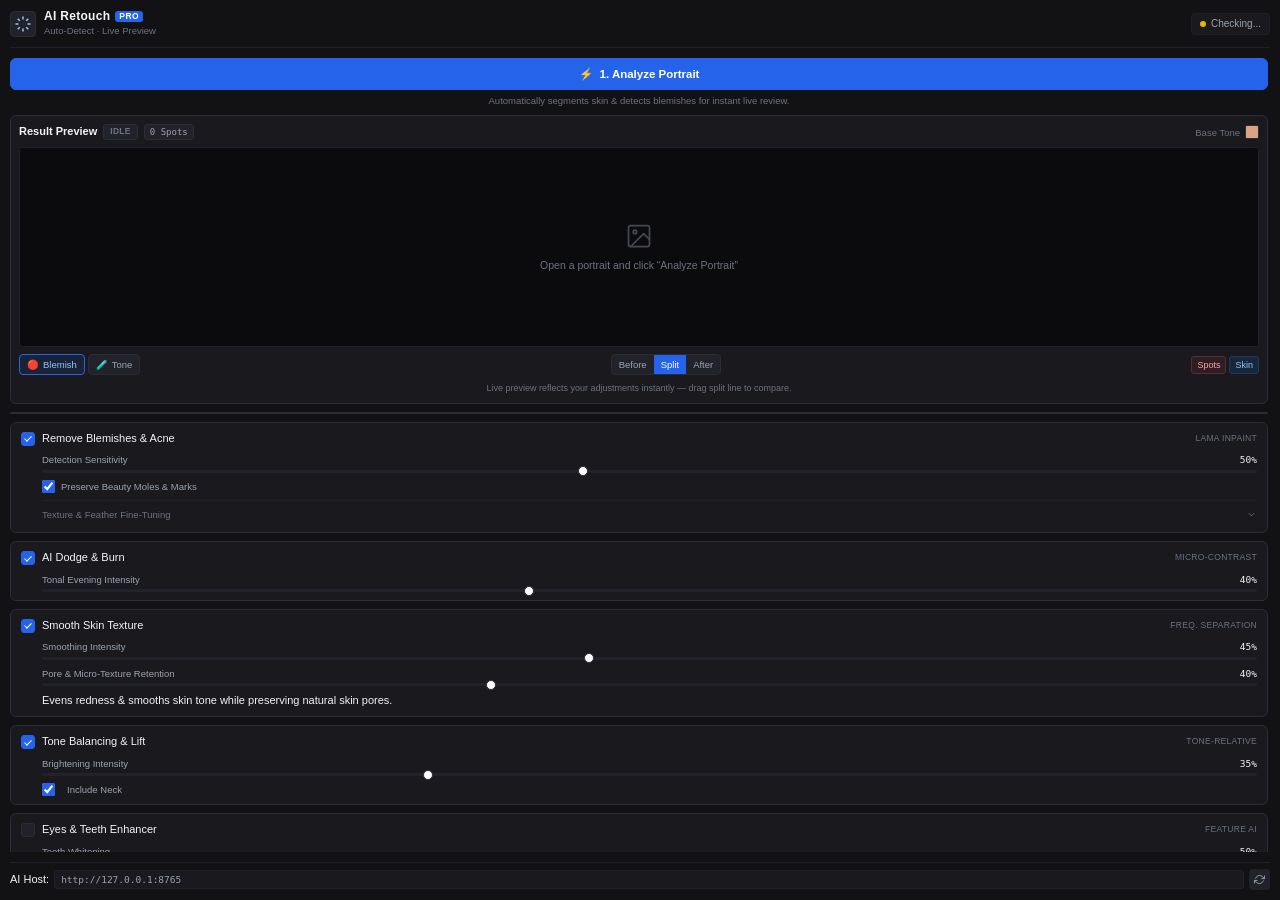
==== commit 7b74f9c5: "Merge branch 'main' of https://github.com/Mhamad14/Photoshop-plugin" ====
--- a/uxp-plugin/index.html
+++ b/uxp-plugin/index.html
@@ -3,7 +3,7 @@
 <head>
   <meta charset="UTF-8">
   <meta name="viewport" content="width=device-width, initial-scale=1.0">
-  <title>AI Retouch Studio</title>
+  <title>AI Retouch Pro - Auto-Detection</title>
   <link rel="stylesheet" href="index.css">
 </head>
 <body>
@@ -12,17 +12,13 @@
     <header class="panel-header">
       <div class="brand">
         <div class="brand-icon">
-          <svg viewBox="0 0 24 24" width="15" height="15" fill="none" stroke="currentColor" stroke-width="2" stroke-linecap="round" stroke-linejoin="round">
-            <circle cx="12" cy="12" r="3"/>
-            <path d="M3 7V5a2 2 0 0 1 2-2h2"/>
-            <path d="M17 3h2a2 2 0 0 1 2 2v2"/>
-            <path d="M21 17v2a2 2 0 0 1-2 2h-2"/>
-            <path d="M7 21H5a2 2 0 0 1-2-2v-2"/>
+          <svg viewBox="0 0 24 24" width="18" height="18" fill="none" stroke="currentColor" stroke-width="2">
+            <path d="M12 2v4m0 12v4M4.93 4.93l2.83 2.83m8.48 8.48l2.83 2.83M2 12h4m12 0h4M4.93 19.07l2.83-2.83m8.48-8.48l2.83-2.83" />
           </svg>
         </div>
         <div class="brand-text">
-          <h1>AI Retouch <span class="badge-v2">v2.0</span></h1>
-          <span class="version-tag">Studio Edition</span>
+          <h1>AI Retouch <span class="badge-v2">PRO</span></h1>
+          <span class="version-tag">Auto-Detect &middot; Live Preview</span>
         </div>
       </div>
       <div id="server-status" class="status-badge checking" title="Checking backend server...">
@@ -36,14 +32,12 @@
 
       <!-- Step 1: Auto-Detect Action Card -->
       <section class="detect-action-card">
-        <button id="btn-auto-detect" class="primary-btn">
-          <svg class="btn-icon-svg" viewBox="0 0 24 24" width="14" height="14" fill="none" stroke="currentColor" stroke-width="2" stroke-linecap="round" stroke-linejoin="round">
-            <polygon points="13 2 3 14 12 14 11 22 21 10 12 10 13 2"/>
-          </svg>
+        <button id="btn-auto-detect" class="primary-btn pulse-glow">
+          <span class="btn-icon">&#9889;</span>
           <span class="btn-text" id="detect-btn-text">1. Analyze Portrait</span>
           <div class="spinner" id="detect-spinner"></div>
         </button>
-        <p class="card-hint">Automatically segments facial skin and detects blemishes.</p>
+        <p class="card-hint">Automatically segments skin & detects blemishes for instant live review.</p>
       </section>
 
       <!-- Layer 3: Live Result Preview Viewport -->
@@ -76,19 +70,13 @@
         <!-- Viewport Toolbar -->
         <div class="preview-toolbar">
           <div class="tool-buttons">
-            <button id="tool-pimple" class="tool-btn active" title="Click a spot to toggle off/on. Click clean skin to add a spot">
-              <svg viewBox="0 0 24 24" width="12" height="12" fill="none" stroke="currentColor" stroke-width="2" stroke-linecap="round" stroke-linejoin="round">
-                <circle cx="12" cy="12" r="8"/>
-                <circle cx="12" cy="12" r="2"/>
-              </svg>
-              <span>Spot Edit</span>
+            <button id="tool-pimple" class="tool-btn active" title="Click a spot: toggle it off/on. Click clean area: add a missed spot">
+              <span class="tool-icon">&#128308;</span>
+              <span>Blemish</span>
             </button>
-            <button id="tool-eyedropper" class="tool-btn" title="Sample base skin tone from clean skin">
-              <svg viewBox="0 0 24 24" width="12" height="12" fill="none" stroke="currentColor" stroke-width="2" stroke-linecap="round" stroke-linejoin="round">
-                <path d="M14 2l4 4L7 17H3v-4L14 2z"/>
-                <path d="M14 6l4 4"/>
-              </svg>
-              <span>Sample Tone</span>
+            <button id="tool-eyedropper" class="tool-btn" title="Click clean skin to sample the base tone for lightening">
+              <span class="tool-icon">&#129514;</span>
+              <span>Tone</span>
             </button>
           </div>
 
@@ -99,50 +87,45 @@
           </div>
 
           <div class="mask-toggles">
-            <label class="mini-toggle" title="Toggle blemish marker overlay">
+            <label class="mini-toggle" title="Toggle blemish highlight markers">
               <input type="checkbox" id="chk-show-pimples" checked>
               <span class="mini-tag red">Spots</span>
             </label>
-            <label class="mini-toggle" title="Toggle skin mask overlay">
+            <label class="mini-toggle" title="Toggle skin region boundary">
               <input type="checkbox" id="chk-show-skin" checked>
               <span class="mini-tag blue">Skin</span>
             </label>
           </div>
         </div>
 
-        <p class="viewport-hint" id="viewport-hint">Drag the center slider to inspect before and after in real time.</p>
+        <p class="viewport-hint" id="viewport-hint">Live preview reflects your adjustments instantly &mdash; drag split line to compare.</p>
       </section>
 
       <!-- Layer 4: AI Text Refinement -->
       <details class="refine-drawer">
         <summary class="drawer-title">
-          <div class="drawer-title-label">
-            <svg viewBox="0 0 24 24" width="12" height="12" fill="none" stroke="currentColor" stroke-width="2" stroke-linecap="round" stroke-linejoin="round">
-              <path d="M12 2v4M12 18v4M4.93 4.93l2.83 2.83M16.24 16.24l2.83 2.83M2 12h4M18 12h4M4.93 19.07l2.83-2.83M16.24 7.76l2.83-2.83"/>
-            </svg>
-            <span>AI Natural Language Prompt</span>
-          </div>
-          <svg class="chevron" viewBox="0 0 24 24" width="12" height="12" fill="none" stroke="currentColor" stroke-width="2">
+          <span>&#10024; AI Natural Language Refinement</span>
+          <svg class="chevron" viewBox="0 0 24 24" width="14" height="14" fill="none" stroke="currentColor" stroke-width="2">
             <polyline points="6 9 12 15 18 9"></polyline>
           </svg>
         </summary>
         <div class="drawer-content">
           <div class="prompt-input-row">
-            <input type="text" id="input-prompt" placeholder="e.g. keep beauty mole on left cheek">
-            <button id="btn-send-prompt" class="secondary-btn" title="Send prompt instruction">
+            <input type="text" id="input-prompt" placeholder="e.g. keep beauty mark on cheek">
+            <button id="btn-send-prompt" class="secondary-btn" title="Send instruction to AI">
               <span>Send</span>
             </button>
           </div>
         </div>
       </details>
 
-      <!-- Feature Controls: Blemish Removal -->
+      <!-- Feature Controls: Remove Blemishes -->
       <section class="feature-card">
         <div class="feature-header">
           <label class="checkbox-label">
             <input type="checkbox" id="chk-enable-heal" checked>
             <span class="checkbox-custom"></span>
-            <span class="feature-name">Remove Blemishes &amp; Acne</span>
+            <span class="feature-name">Remove Blemishes & Acne</span>
           </label>
           <span class="feature-tech">LaMa Inpaint</span>
         </div>
@@ -159,13 +142,13 @@
           <div class="toggle-group">
             <label class="toggle-item">
               <input type="checkbox" id="chk-preserve-moles" checked>
-              <span>Preserve Beauty Moles &amp; Marks</span>
+              <span>Preserve Beauty Moles & Marks</span>
             </label>
           </div>
 
           <details class="nested-drawer">
             <summary class="nested-title">
-              <span>Texture &amp; Feather Fine-Tuning</span>
+              <span>Texture & Feather Fine-Tuning</span>
               <svg class="chevron" viewBox="0 0 24 24" width="11" height="11" fill="none" stroke="currentColor" stroke-width="2">
                 <polyline points="6 9 12 15 18 9"></polyline>
               </svg>
@@ -203,7 +186,7 @@
           <label class="checkbox-label">
             <input type="checkbox" id="chk-enable-db" checked>
             <span class="checkbox-custom"></span>
-            <span class="feature-name">AI Dodge &amp; Burn</span>
+            <span class="feature-name">AI Dodge & Burn</span>
           </label>
           <span class="feature-tech">Micro-Contrast</span>
         </div>
@@ -240,21 +223,22 @@
           </div>
           <div class="control-group">
             <div class="control-label">
-              <span>Pore &amp; Micro-Texture Retention</span>
+              <span>Pore & Micro-Texture Retention</span>
               <span id="val-texture-keep" class="val-badge">40%</span>
             </div>
             <input type="range" id="slider-texture-keep" min="5" max="100" value="40" step="5">
           </div>
-        </div>
-      </section>
-
-      <!-- Feature Controls: Tone Balancing -->
+          <p class="control-hint">Evens redness & smooths skin tone while preserving natural skin pores.</p>
+        </div>
+      </section>
+
+      <!-- Feature Controls: Tone Balancing & Lift -->
       <section class="feature-card">
         <div class="feature-header">
           <label class="checkbox-label">
             <input type="checkbox" id="chk-enable-lighten" checked>
             <span class="checkbox-custom"></span>
-            <span class="feature-name">Tone Balancing &amp; Lift</span>
+            <span class="feature-name">Tone Balancing & Lift</span>
           </label>
           <span class="feature-tech">Tone-Relative</span>
         </div>
@@ -283,7 +267,7 @@
           <label class="checkbox-label">
             <input type="checkbox" id="chk-enable-eyes-teeth">
             <span class="checkbox-custom"></span>
-            <span class="feature-name">Eyes &amp; Teeth Enhancer</span>
+            <span class="feature-name">Eyes & Teeth Enhancer</span>
           </label>
           <span class="feature-tech">Feature AI</span>
         </div>
@@ -298,7 +282,7 @@
           </div>
           <div class="control-group">
             <div class="control-label">
-              <span>Eye Brightness &amp; Sclera</span>
+              <span>Eye Brightness & Sclera</span>
               <span id="val-eyes" class="val-badge">45%</span>
             </div>
             <input type="range" id="slider-eyes" min="0" max="100" value="45" step="5">
@@ -312,7 +296,7 @@
           <label class="checkbox-label">
             <input type="checkbox" id="chk-enable-shine">
             <span class="checkbox-custom"></span>
-            <span class="feature-name">Shine &amp; Glare Neutralizer</span>
+            <span class="feature-name">Shine & Glare Neutralizer</span>
           </label>
           <span class="feature-tech">Matte Diffuse</span>
         </div>
@@ -331,22 +315,15 @@
       <!-- Step 2: Apply to Photoshop -->
       <section class="apply-section">
         <button id="btn-apply-all" class="primary-btn execute-btn">
-          <svg class="btn-icon-svg" viewBox="0 0 24 24" width="14" height="14" fill="none" stroke="currentColor" stroke-width="2" stroke-linecap="round" stroke-linejoin="round">
-            <polyline points="20 6 9 17 4 12"/>
-          </svg>
+          <span class="btn-icon">&#10024;</span>
           <span class="btn-text" id="apply-btn-text">2. Apply to Photoshop</span>
           <div class="spinner" id="apply-spinner"></div>
         </button>
-        <p class="apply-hint">Creates non-destructive layers under &ldquo;AI Retouch&rdquo; group.</p>
+        <p class="apply-hint">Generates non-destructive layers in the &ldquo;AI Retouch Pro&rdquo; group.</p>
       </section>
 
       <!-- Live Log / Status Banner -->
       <div id="log-box" class="log-box info">
-        <svg class="log-icon" viewBox="0 0 24 24" width="12" height="12" fill="none" stroke="currentColor" stroke-width="2" stroke-linecap="round" stroke-linejoin="round">
-          <circle cx="12" cy="12" r="10"/>
-          <line x1="12" y1="16" x2="12" y2="12"/>
-          <line x1="12" y1="8" x2="12.01" y2="8"/>
-        </svg>
         <span id="log-message">Ready. Open a portrait and click &ldquo;Analyze Portrait&rdquo;.</span>
       </div>
     </main>
@@ -354,7 +331,7 @@
     <!-- Footer -->
     <footer class="panel-footer">
       <div class="server-config">
-        <span class="server-config-label">AI Host:</span>
+        <label for="input-server-url">AI Host:</label>
         <input type="text" id="input-server-url" value="http://127.0.0.1:8765" spellcheck="false">
         <button id="btn-refresh-status" title="Refresh Connection" class="icon-btn">
           <svg viewBox="0 0 24 24" width="11" height="11" fill="none" stroke="currentColor" stroke-width="2" stroke-linecap="round" stroke-linejoin="round">
@@ -368,4 +345,4 @@
 
   <script src="index.js"></script>
 </body>
-</html>
+</html>
--- a/uxp-plugin/index.css
+++ b/uxp-plugin/index.css
@@ -565,6 +565,12 @@
   transform: rotate(180deg);
 }
 
+.drawer-title-left {
+  display: flex;
+  align-items: center;
+  gap: 6px;
+}
+
 .drawer-content {
   padding: 7px 9px;
   border-top: 1px solid var(--border-subtle);
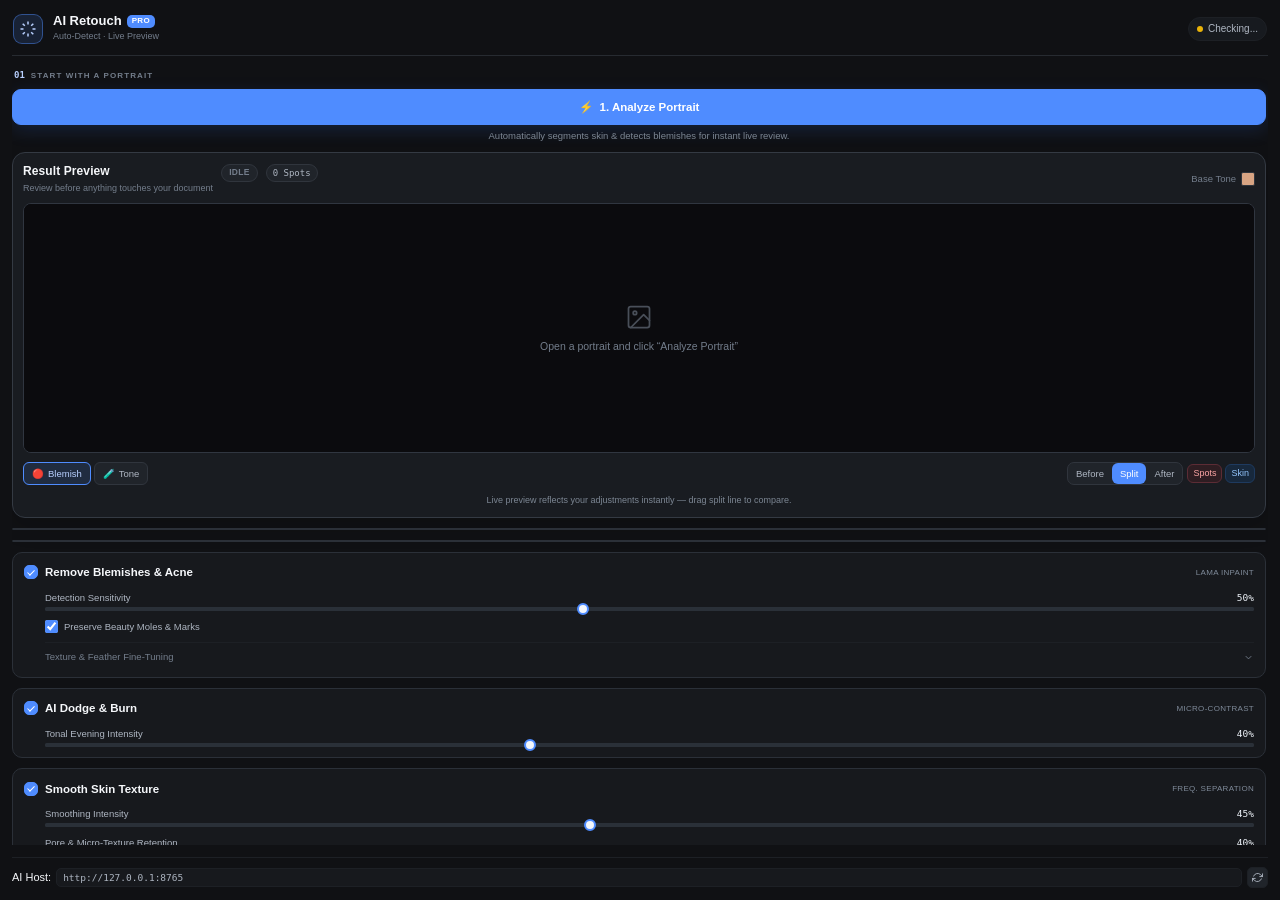
==== commit 85399779: "added more traning and UI better" ====
--- a/uxp-plugin/index.html
+++ b/uxp-plugin/index.html
@@ -32,6 +32,7 @@
 
       <!-- Step 1: Auto-Detect Action Card -->
       <section class="detect-action-card">
+        <div class="step-kicker"><span class="step-number">01</span><span>START WITH A PORTRAIT</span></div>
         <button id="btn-auto-detect" class="primary-btn pulse-glow">
           <span class="btn-icon">&#9889;</span>
           <span class="btn-text" id="detect-btn-text">1. Analyze Portrait</span>
@@ -44,7 +45,10 @@
       <section class="preview-card" id="preview-section">
         <div class="preview-header">
           <div class="preview-title">
-            <span>Result Preview</span>
+            <div>
+              <span class="preview-heading">Result Preview</span>
+              <span class="preview-subtitle">Review before anything touches your document</span>
+            </div>
             <span id="preview-status" class="preview-pill pill-idle">Idle</span>
             <span id="blob-counter" class="pill-badge">0 Spots</span>
           </div>
@@ -119,8 +123,47 @@
         </div>
       </details>
 
+      <!-- Optional reviewed-data collection for the local YOLO training set -->
+      <details class="refine-drawer training-drawer">
+        <summary class="drawer-title">
+          <span>Training Mode: Save Reviewed Sample</span>
+          <svg class="chevron" viewBox="0 0 24 24" width="14" height="14" fill="none" stroke="currentColor" stroke-width="2">
+            <polyline points="6 9 12 15 18 9"></polyline>
+          </svg>
+        </summary>
+        <div class="drawer-content training-content">
+          <label class="toggle-item">
+            <input type="checkbox" id="chk-training-mode">
+            <span>Label canvas clicks for the YOLO dataset</span>
+          </label>
+          <div class="training-row">
+            <label for="select-training-label">Click label</label>
+            <select id="select-training-label">
+              <option value="heal_blemish">Retouch blemish</option>
+              <option value="tone_irregularity">Tone irregularity</option>
+              <option value="preserve_mark">Preserve mark</option>
+              <option value="exclude">Exclude / false positive</option>
+            </select>
+          </div>
+          <div class="training-row">
+            <label for="select-training-split">Dataset split</label>
+            <select id="select-training-split">
+              <option value="train">Train</option>
+              <option value="val">Validation</option>
+              <option value="test">Locked test</option>
+            </select>
+          </div>
+          <label class="toggle-item">
+            <input type="checkbox" id="chk-training-consent">
+            <span>I have permission to use this portrait for model training.</span>
+          </label>
+          <button id="btn-export-training" class="secondary-btn">Save Reviewed Sample</button>
+          <p id="training-status" class="control-hint">Analyze, review detections, add missed spots, then save. Keep each person in one dataset split.</p>
+        </div>
+      </details>
+
       <!-- Feature Controls: Remove Blemishes -->
-      <section class="feature-card">
+      <section class="feature-card feature-heal">
         <div class="feature-header">
           <label class="checkbox-label">
             <input type="checkbox" id="chk-enable-heal" checked>
@@ -181,7 +224,7 @@
       </section>
 
       <!-- Feature Controls: AI Dodge & Burn -->
-      <section class="feature-card">
+      <section class="feature-card feature-db">
         <div class="feature-header">
           <label class="checkbox-label">
             <input type="checkbox" id="chk-enable-db" checked>
@@ -203,7 +246,7 @@
       </section>
 
       <!-- Feature Controls: Smooth Skin -->
-      <section class="feature-card">
+      <section class="feature-card feature-smooth">
         <div class="feature-header">
           <label class="checkbox-label">
             <input type="checkbox" id="chk-enable-smooth" checked>
@@ -233,7 +276,7 @@
       </section>
 
       <!-- Feature Controls: Tone Balancing & Lift -->
-      <section class="feature-card">
+      <section class="feature-card feature-lighten">
         <div class="feature-header">
           <label class="checkbox-label">
             <input type="checkbox" id="chk-enable-lighten" checked>
@@ -262,7 +305,7 @@
       </section>
 
       <!-- Feature Controls: Eyes & Teeth -->
-      <section class="feature-card">
+      <section class="feature-card feature-eyes">
         <div class="feature-header">
           <label class="checkbox-label">
             <input type="checkbox" id="chk-enable-eyes-teeth">
@@ -291,7 +334,7 @@
       </section>
 
       <!-- Feature Controls: Shine Neutralizer -->
-      <section class="feature-card">
+      <section class="feature-card feature-shine">
         <div class="feature-header">
           <label class="checkbox-label">
             <input type="checkbox" id="chk-enable-shine">
@@ -314,6 +357,7 @@
 
       <!-- Step 2: Apply to Photoshop -->
       <section class="apply-section">
+        <div class="step-kicker"><span class="step-number">02</span><span>COMMIT EDITABLE LAYERS</span></div>
         <button id="btn-apply-all" class="primary-btn execute-btn">
           <span class="btn-icon">&#10024;</span>
           <span class="btn-text" id="apply-btn-text">2. Apply to Photoshop</span>
@@ -345,4 +389,4 @@
 
   <script src="index.js"></script>
 </body>
-</html>+</html>
--- a/uxp-plugin/index.css
+++ b/uxp-plugin/index.css
@@ -594,6 +594,41 @@
 
 .prompt-input-row input:focus {
   border-color: var(--accent);
+}
+
+.training-content {
+  display: flex;
+  flex-direction: column;
+  gap: 8px;
+}
+
+.training-row {
+  display: flex;
+  align-items: center;
+  justify-content: space-between;
+  gap: 8px;
+  color: var(--text-secondary);
+  font-size: 10px;
+}
+
+.training-row select {
+  min-width: 132px;
+  background-color: var(--bg-surface-elevated);
+  border: 1px solid var(--border-default);
+  border-radius: var(--radius-sm);
+  color: var(--text-primary);
+  font-size: 10px;
+  padding: 4px 6px;
+}
+
+.training-content .secondary-btn {
+  width: 100%;
+}
+
+.control-hint {
+  color: var(--text-muted);
+  font-size: 9px;
+  line-height: 1.35;
 }
 
 /* ==========================================================================
@@ -904,3 +939,294 @@
 @keyframes spin {
   to { transform: rotate(360deg); }
 }
+
+/* ==========================================================================
+   Modern Studio Pass
+   ========================================================================== */
+
+:root {
+  --bg-primary: #101114;
+  --bg-surface: #17191d;
+  --bg-surface-elevated: #20242a;
+  --bg-hover: #292e36;
+  --bg-active: #303742;
+  --border-subtle: #1d2025;
+  --border-default: #30353d;
+  --accent: #4f8cff;
+  --accent-hover: #6a9dff;
+  --accent-active: #326fdb;
+  --accent-subtle: rgba(79, 140, 255, 0.14);
+  --accent-text: #b8d0ff;
+  --text-primary: #f5f7fa;
+  --text-secondary: #aeb6c2;
+  --text-muted: #737d8b;
+  --radius-xs: 5px;
+  --radius-sm: 7px;
+  --radius-md: 10px;
+  --radius-lg: 13px;
+}
+
+body {
+  background: #101114;
+  font-size: 11px;
+}
+
+.panel-container {
+  padding: 12px;
+  gap: 12px;
+}
+
+.panel-header {
+  padding: 2px 1px 11px;
+  border-bottom-color: #272b31;
+}
+
+.brand {
+  gap: 10px;
+}
+
+.brand-icon {
+  width: 30px;
+  height: 30px;
+  border-radius: 9px;
+  background: var(--accent-subtle);
+  border-color: rgba(79, 140, 255, 0.45);
+  color: var(--accent-text);
+}
+
+.brand-text h1 {
+  font-size: 13px;
+  letter-spacing: 0;
+}
+
+.badge-v2 {
+  border-radius: 5px;
+  padding: 2px 5px;
+  font-size: 8px;
+}
+
+.version-tag {
+  margin-top: 2px;
+  font-size: 9px;
+}
+
+.status-badge {
+  min-height: 24px;
+  padding: 4px 8px;
+  border-radius: 999px;
+  background: #171a1f;
+}
+
+.panel-content {
+  gap: 10px;
+}
+
+.step-kicker {
+  display: flex;
+  align-items: center;
+  gap: 6px;
+  margin: 1px 0 3px 2px;
+  color: var(--text-muted);
+  font-size: 8px;
+  font-weight: 700;
+  letter-spacing: 1.1px;
+}
+
+.step-number {
+  color: var(--accent-text);
+  font-family: var(--font-mono);
+  font-size: 9px;
+  letter-spacing: 0;
+}
+
+.primary-btn {
+  min-height: 36px;
+  border-radius: 9px;
+  background: var(--accent);
+  border-color: var(--accent);
+  box-shadow: 0 5px 18px rgba(43, 105, 225, 0.18);
+}
+
+.primary-btn:hover:not(:disabled) {
+  background: var(--accent-hover);
+  border-color: var(--accent-hover);
+  box-shadow: 0 6px 22px rgba(43, 105, 225, 0.28);
+}
+
+.pulse-glow {
+  animation: none;
+}
+
+.primary-btn.execute-btn {
+  background: #1ca568;
+  border-color: #1ca568;
+  box-shadow: 0 5px 18px rgba(28, 165, 104, 0.16);
+}
+
+.preview-card {
+  padding: 10px;
+  gap: 9px;
+  border-radius: var(--radius-lg);
+  background: #191c21;
+  border-color: #343a43;
+  box-shadow: 0 8px 24px rgba(0, 0, 0, 0.16);
+}
+
+.preview-heading,
+.preview-subtitle {
+  display: block;
+}
+
+.preview-heading {
+  font-size: 12px;
+  font-weight: 650;
+  letter-spacing: 0.1px;
+}
+
+.preview-subtitle {
+  margin-top: 2px;
+  color: var(--text-muted);
+  font-size: 9px;
+  font-weight: 400;
+}
+
+.preview-title {
+  align-items: flex-start;
+  gap: 8px;
+}
+
+.preview-pill {
+  margin-top: 1px;
+  border-radius: 999px;
+  padding: 2px 7px;
+}
+
+.pill-badge {
+  margin-top: 1px;
+  border-radius: 999px;
+  padding: 2px 6px;
+}
+
+.canvas-wrapper {
+  min-height: 220px;
+  height: 250px;
+  border: 1px solid #303640;
+  border-radius: 8px;
+  background: #0b0d10;
+  box-shadow: inset 0 0 0 1px rgba(255,255,255,0.015);
+}
+
+.preview-toolbar {
+  flex-wrap: wrap;
+  row-gap: 6px;
+}
+
+.tool-btn,
+.seg-btn,
+.mini-tag {
+  border-radius: 6px;
+}
+
+.tool-btn {
+  padding: 5px 8px;
+}
+
+.tool-btn.active {
+  background: var(--accent-subtle);
+}
+
+.seg-group {
+  margin-left: auto;
+  border-radius: 7px;
+}
+
+.seg-btn {
+  padding: 5px 8px;
+}
+
+.feature-card,
+.refine-drawer {
+  border-radius: var(--radius-md);
+  border-color: #2b3038;
+  background: #17191d;
+}
+
+.feature-card {
+  padding: 10px 11px;
+  gap: 9px;
+}
+
+.feature-header {
+  min-height: 19px;
+}
+
+.feature-name {
+  font-size: 11.5px;
+  font-weight: 600;
+}
+
+.feature-tech {
+  color: #7f8a99;
+  font-size: 8px;
+}
+
+.feature-body {
+  gap: 9px;
+}
+
+.control-label {
+  color: #aeb6c2;
+}
+
+.val-badge {
+  color: #edf2f8;
+}
+
+input[type="range"] {
+  height: 4px;
+  background: #2a3038;
+}
+
+input[type="range"]::-webkit-slider-thumb {
+  width: 12px;
+  height: 12px;
+  background: #f3f6fb;
+  border: 2px solid var(--accent);
+}
+
+.drawer-title {
+  padding: 9px 11px;
+  font-weight: 600;
+  color: #c3cad4;
+}
+
+.training-drawer .drawer-title {
+  color: var(--accent-text);
+}
+
+.apply-section {
+  margin-top: 3px;
+}
+
+.apply-hint,
+.card-hint,
+.viewport-hint {
+  color: #7c8693;
+}
+
+.log-box {
+  min-height: 30px;
+  padding: 7px 10px;
+  border-radius: 8px;
+}
+
+.panel-footer {
+  padding-top: 9px;
+}
+
+@media (max-width: 340px) {
+  .panel-container { padding: 9px; }
+  .canvas-wrapper { height: 215px; min-height: 190px; }
+  .seg-btn { padding-left: 6px; padding-right: 6px; }
+  .tool-btn { padding-left: 6px; padding-right: 6px; }
+}
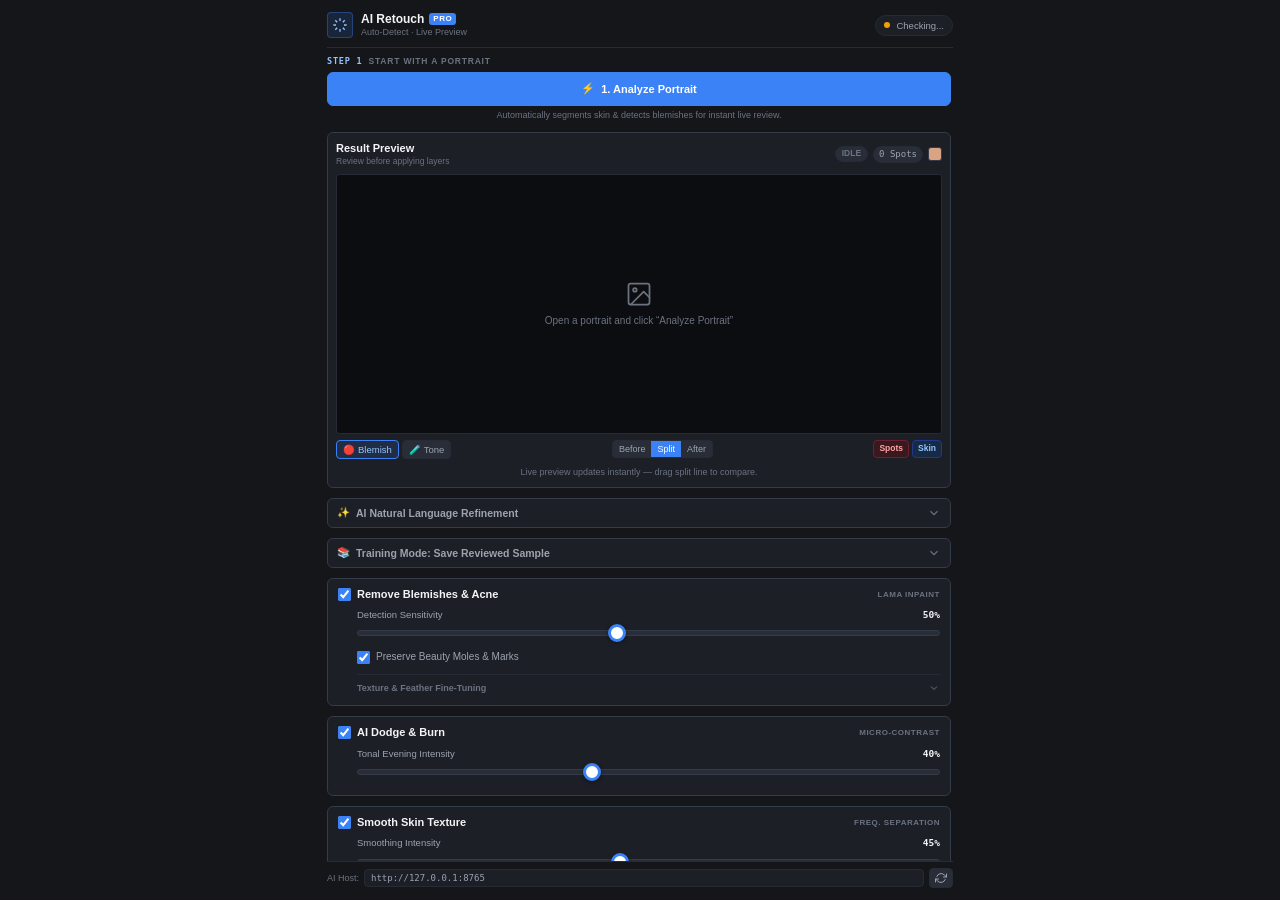
==== commit b701a06c: "new stuff" ====
--- a/uxp-plugin/index.html
+++ b/uxp-plugin/index.html
@@ -12,7 +12,7 @@
     <header class="panel-header">
       <div class="brand">
         <div class="brand-icon">
-          <svg viewBox="0 0 24 24" width="18" height="18" fill="none" stroke="currentColor" stroke-width="2">
+          <svg viewBox="0 0 24 24" width="16" height="16" fill="none" stroke="currentColor" stroke-width="2">
             <path d="M12 2v4m0 12v4M4.93 4.93l2.83 2.83m8.48 8.48l2.83 2.83M2 12h4m12 0h4M4.93 19.07l2.83-2.83m8.48-8.48l2.83-2.83" />
           </svg>
         </div>
@@ -31,30 +31,29 @@
     <main class="panel-content">
 
       <!-- Step 1: Auto-Detect Action Card -->
-      <section class="detect-action-card">
-        <div class="step-kicker"><span class="step-number">01</span><span>START WITH A PORTRAIT</span></div>
-        <button id="btn-auto-detect" class="primary-btn pulse-glow">
+      <section class="action-card step-card">
+        <div class="step-kicker"><span class="step-number">STEP 1</span><span>START WITH A PORTRAIT</span></div>
+        <button id="btn-auto-detect" class="primary-btn btn-analyze">
           <span class="btn-icon">&#9889;</span>
           <span class="btn-text" id="detect-btn-text">1. Analyze Portrait</span>
           <div class="spinner" id="detect-spinner"></div>
         </button>
-        <p class="card-hint">Automatically segments skin & detects blemishes for instant live review.</p>
-      </section>
-
-      <!-- Layer 3: Live Result Preview Viewport -->
+        <p class="card-hint">Automatically segments skin &amp; detects blemishes for instant live review.</p>
+      </section>
+
+      <!-- Live Result Preview Viewport Card -->
       <section class="preview-card" id="preview-section">
         <div class="preview-header">
-          <div class="preview-title">
-            <div>
-              <span class="preview-heading">Result Preview</span>
-              <span class="preview-subtitle">Review before anything touches your document</span>
-            </div>
+          <div class="preview-title-group">
+            <span class="preview-heading">Result Preview</span>
+            <span class="preview-subtitle">Review before applying layers</span>
+          </div>
+          <div class="preview-meta">
             <span id="preview-status" class="preview-pill pill-idle">Idle</span>
             <span id="blob-counter" class="pill-badge">0 Spots</span>
-          </div>
-          <div class="preview-swatch-container" title="Base Skin Tone (used for tone balancing)">
-            <span class="swatch-label">Base Tone</span>
-            <div id="tone-swatch" class="tone-swatch" style="background-color: #d8a483;"></div>
+            <div class="preview-swatch-container" title="Base Skin Tone">
+              <div id="tone-swatch" class="tone-swatch" style="background-color: #d8a483;"></div>
+            </div>
           </div>
         </div>
 
@@ -74,11 +73,11 @@
         <!-- Viewport Toolbar -->
         <div class="preview-toolbar">
           <div class="tool-buttons">
-            <button id="tool-pimple" class="tool-btn active" title="Click a spot: toggle it off/on. Click clean area: add a missed spot">
+            <button id="tool-pimple" class="tool-btn active" title="Click spot: toggle off/on. Click clean skin: add missed spot">
               <span class="tool-icon">&#128308;</span>
               <span>Blemish</span>
             </button>
-            <button id="tool-eyedropper" class="tool-btn" title="Click clean skin to sample the base tone for lightening">
+            <button id="tool-eyedropper" class="tool-btn" title="Click clean skin to sample base tone">
               <span class="tool-icon">&#129514;</span>
               <span>Tone</span>
             </button>
@@ -102,41 +101,45 @@
           </div>
         </div>
 
-        <p class="viewport-hint" id="viewport-hint">Live preview reflects your adjustments instantly &mdash; drag split line to compare.</p>
-      </section>
-
-      <!-- Layer 4: AI Text Refinement -->
-      <details class="refine-drawer">
-        <summary class="drawer-title">
-          <span>&#10024; AI Natural Language Refinement</span>
+        <p class="viewport-hint" id="viewport-hint">Live preview updates instantly &mdash; drag split line to compare.</p>
+      </section>
+
+      <!-- AI Text Refinement Accordion -->
+      <div class="accordion-drawer" id="drawer-prompt">
+        <button type="button" class="drawer-header" id="btn-toggle-prompt">
+          <div class="drawer-header-left">
+            <span class="drawer-icon">&#10024;</span>
+            <span class="drawer-title">AI Natural Language Refinement</span>
+          </div>
           <svg class="chevron" viewBox="0 0 24 24" width="14" height="14" fill="none" stroke="currentColor" stroke-width="2">
             <polyline points="6 9 12 15 18 9"></polyline>
           </svg>
-        </summary>
-        <div class="drawer-content">
+        </button>
+        <div class="drawer-body" id="body-prompt">
           <div class="prompt-input-row">
-            <input type="text" id="input-prompt" placeholder="e.g. keep beauty mark on cheek">
-            <button id="btn-send-prompt" class="secondary-btn" title="Send instruction to AI">
-              <span>Send</span>
-            </button>
-          </div>
-        </div>
-      </details>
-
-      <!-- Optional reviewed-data collection for the local YOLO training set -->
-      <details class="refine-drawer training-drawer">
-        <summary class="drawer-title">
-          <span>Training Mode: Save Reviewed Sample</span>
+            <input type="text" id="input-prompt" placeholder="e.g. keep beauty mark on cheek" spellcheck="false">
+            <button id="btn-send-prompt" class="secondary-btn" title="Send instruction to AI">Send</button>
+          </div>
+        </div>
+      </div>
+
+      <!-- Training Mode Accordion -->
+      <div class="accordion-drawer" id="drawer-training">
+        <button type="button" class="drawer-header" id="btn-toggle-training">
+          <div class="drawer-header-left">
+            <span class="drawer-icon">&#128218;</span>
+            <span class="drawer-title">Training Mode: Save Reviewed Sample</span>
+          </div>
           <svg class="chevron" viewBox="0 0 24 24" width="14" height="14" fill="none" stroke="currentColor" stroke-width="2">
             <polyline points="6 9 12 15 18 9"></polyline>
           </svg>
-        </summary>
-        <div class="drawer-content training-content">
-          <label class="toggle-item">
+        </button>
+        <div class="drawer-body" id="body-training">
+          <label class="checkbox-row">
             <input type="checkbox" id="chk-training-mode">
-            <span>Label canvas clicks for the YOLO dataset</span>
-          </label>
-          <div class="training-row">
+            <span>Label canvas clicks for the dataset</span>
+          </label>
+          <div class="form-row">
             <label for="select-training-label">Click label</label>
             <select id="select-training-label">
               <option value="heal_blemish">Retouch blemish</option>
@@ -145,7 +148,7 @@
               <option value="exclude">Exclude / false positive</option>
             </select>
           </div>
-          <div class="training-row">
+          <div class="form-row">
             <label for="select-training-split">Dataset split</label>
             <select id="select-training-split">
               <option value="train">Train</option>
@@ -153,22 +156,21 @@
               <option value="test">Locked test</option>
             </select>
           </div>
-          <label class="toggle-item">
+          <label class="checkbox-row">
             <input type="checkbox" id="chk-training-consent">
-            <span>I have permission to use this portrait for model training.</span>
-          </label>
-          <button id="btn-export-training" class="secondary-btn">Save Reviewed Sample</button>
-          <p id="training-status" class="control-hint">Analyze, review detections, add missed spots, then save. Keep each person in one dataset split.</p>
-        </div>
-      </details>
+            <span>I have permission to use this portrait for training.</span>
+          </label>
+          <button id="btn-export-training" class="secondary-btn btn-full">Save Reviewed Sample</button>
+          <p id="training-status" class="control-hint">Analyze, review detections, add missed spots, then save.</p>
+        </div>
+      </div>
 
       <!-- Feature Controls: Remove Blemishes -->
       <section class="feature-card feature-heal">
         <div class="feature-header">
-          <label class="checkbox-label">
+          <label class="checkbox-row main-feature-toggle">
             <input type="checkbox" id="chk-enable-heal" checked>
-            <span class="checkbox-custom"></span>
-            <span class="feature-name">Remove Blemishes & Acne</span>
+            <span class="feature-name">Remove Blemishes &amp; Acne</span>
           </label>
           <span class="feature-tech">LaMa Inpaint</span>
         </div>
@@ -182,21 +184,20 @@
             <input type="range" id="slider-sensitivity" min="10" max="100" value="50" step="5">
           </div>
 
-          <div class="toggle-group">
-            <label class="toggle-item">
-              <input type="checkbox" id="chk-preserve-moles" checked>
-              <span>Preserve Beauty Moles & Marks</span>
-            </label>
-          </div>
-
-          <details class="nested-drawer">
-            <summary class="nested-title">
-              <span>Texture & Feather Fine-Tuning</span>
-              <svg class="chevron" viewBox="0 0 24 24" width="11" height="11" fill="none" stroke="currentColor" stroke-width="2">
+          <label class="checkbox-row sub-toggle">
+            <input type="checkbox" id="chk-preserve-moles" checked>
+            <span>Preserve Beauty Moles &amp; Marks</span>
+          </label>
+
+          <!-- Nested Fine-Tuning Drawer -->
+          <div class="nested-drawer" id="drawer-fine-tuning">
+            <button type="button" class="nested-header" id="btn-toggle-fine-tuning">
+              <span>Texture &amp; Feather Fine-Tuning</span>
+              <svg class="chevron" viewBox="0 0 24 24" width="12" height="12" fill="none" stroke="currentColor" stroke-width="2">
                 <polyline points="6 9 12 15 18 9"></polyline>
               </svg>
-            </summary>
-            <div class="nested-content">
+            </button>
+            <div class="nested-body" id="body-fine-tuning">
               <div class="control-group">
                 <div class="control-label">
                   <span>Skin Texture Retention</span>
@@ -219,17 +220,16 @@
                 <input type="range" id="slider-grain" min="0" max="15" value="3" step="1">
               </div>
             </div>
-          </details>
+          </div>
         </div>
       </section>
 
       <!-- Feature Controls: AI Dodge & Burn -->
       <section class="feature-card feature-db">
         <div class="feature-header">
-          <label class="checkbox-label">
+          <label class="checkbox-row main-feature-toggle">
             <input type="checkbox" id="chk-enable-db" checked>
-            <span class="checkbox-custom"></span>
-            <span class="feature-name">AI Dodge & Burn</span>
+            <span class="feature-name">AI Dodge &amp; Burn</span>
           </label>
           <span class="feature-tech">Micro-Contrast</span>
         </div>
@@ -248,9 +248,8 @@
       <!-- Feature Controls: Smooth Skin -->
       <section class="feature-card feature-smooth">
         <div class="feature-header">
-          <label class="checkbox-label">
+          <label class="checkbox-row main-feature-toggle">
             <input type="checkbox" id="chk-enable-smooth" checked>
-            <span class="checkbox-custom"></span>
             <span class="feature-name">Smooth Skin Texture</span>
           </label>
           <span class="feature-tech">Freq. Separation</span>
@@ -266,22 +265,21 @@
           </div>
           <div class="control-group">
             <div class="control-label">
-              <span>Pore & Micro-Texture Retention</span>
+              <span>Pore &amp; Micro-Texture Retention</span>
               <span id="val-texture-keep" class="val-badge">40%</span>
             </div>
             <input type="range" id="slider-texture-keep" min="5" max="100" value="40" step="5">
           </div>
-          <p class="control-hint">Evens redness & smooths skin tone while preserving natural skin pores.</p>
+          <p class="control-hint">Evens redness &amp; smooths skin tone while preserving natural skin pores.</p>
         </div>
       </section>
 
       <!-- Feature Controls: Tone Balancing & Lift -->
       <section class="feature-card feature-lighten">
         <div class="feature-header">
-          <label class="checkbox-label">
+          <label class="checkbox-row main-feature-toggle">
             <input type="checkbox" id="chk-enable-lighten" checked>
-            <span class="checkbox-custom"></span>
-            <span class="feature-name">Tone Balancing & Lift</span>
+            <span class="feature-name">Tone Balancing &amp; Lift</span>
           </label>
           <span class="feature-tech">Tone-Relative</span>
         </div>
@@ -294,23 +292,19 @@
             </div>
             <input type="range" id="slider-strength" min="5" max="100" value="35" step="5">
           </div>
-          <div class="toggle-group">
-            <label class="toggle-item">
-              <input type="checkbox" id="chk-include-neck" checked>
-              <span class="checkmark"></span>
-              <span>Include Neck</span>
-            </label>
-          </div>
+          <label class="checkbox-row sub-toggle">
+            <input type="checkbox" id="chk-include-neck" checked>
+            <span>Include Neck</span>
+          </label>
         </div>
       </section>
 
       <!-- Feature Controls: Eyes & Teeth -->
       <section class="feature-card feature-eyes">
         <div class="feature-header">
-          <label class="checkbox-label">
+          <label class="checkbox-row main-feature-toggle">
             <input type="checkbox" id="chk-enable-eyes-teeth">
-            <span class="checkbox-custom"></span>
-            <span class="feature-name">Eyes & Teeth Enhancer</span>
+            <span class="feature-name">Eyes &amp; Teeth Enhancer</span>
           </label>
           <span class="feature-tech">Feature AI</span>
         </div>
@@ -325,7 +319,7 @@
           </div>
           <div class="control-group">
             <div class="control-label">
-              <span>Eye Brightness & Sclera</span>
+              <span>Eye Brightness &amp; Sclera</span>
               <span id="val-eyes" class="val-badge">45%</span>
             </div>
             <input type="range" id="slider-eyes" min="0" max="100" value="45" step="5">
@@ -336,10 +330,9 @@
       <!-- Feature Controls: Shine Neutralizer -->
       <section class="feature-card feature-shine">
         <div class="feature-header">
-          <label class="checkbox-label">
+          <label class="checkbox-row main-feature-toggle">
             <input type="checkbox" id="chk-enable-shine">
-            <span class="checkbox-custom"></span>
-            <span class="feature-name">Shine & Glare Neutralizer</span>
+            <span class="feature-name">Shine &amp; Glare Neutralizer</span>
           </label>
           <span class="feature-tech">Matte Diffuse</span>
         </div>
@@ -356,9 +349,9 @@
       </section>
 
       <!-- Step 2: Apply to Photoshop -->
-      <section class="apply-section">
-        <div class="step-kicker"><span class="step-number">02</span><span>COMMIT EDITABLE LAYERS</span></div>
-        <button id="btn-apply-all" class="primary-btn execute-btn">
+      <section class="action-card apply-section">
+        <div class="step-kicker"><span class="step-number">STEP 2</span><span>COMMIT EDITABLE LAYERS</span></div>
+        <button id="btn-apply-all" class="primary-btn btn-apply">
           <span class="btn-icon">&#10024;</span>
           <span class="btn-text" id="apply-btn-text">2. Apply to Photoshop</span>
           <div class="spinner" id="apply-spinner"></div>
@@ -370,15 +363,38 @@
       <div id="log-box" class="log-box info">
         <span id="log-message">Ready. Open a portrait and click &ldquo;Analyze Portrait&rdquo;.</span>
       </div>
+
+      <!-- Live Diagnostics & Debug Console -->
+      <div class="accordion-drawer debug-drawer" id="drawer-debug">
+        <button type="button" class="drawer-header" id="btn-toggle-debug">
+          <div class="drawer-header-left">
+            <span class="drawer-icon">&#128295;</span>
+            <span class="drawer-title">Live Debug &amp; Diagnostics Console</span>
+          </div>
+          <svg class="chevron" viewBox="0 0 24 24" width="14" height="14" fill="none" stroke="currentColor" stroke-width="2">
+            <polyline points="6 9 12 15 18 9"></polyline>
+          </svg>
+        </button>
+        <div class="drawer-body debug-body" id="body-debug">
+          <div class="debug-actions">
+            <button id="btn-run-diagnostics" class="secondary-btn" title="Test server, document, and snapshot pipeline">Run Diagnostics</button>
+            <button id="btn-copy-debug-logs" class="secondary-btn" title="Copy all logs to clipboard">Copy Logs</button>
+            <button id="btn-clear-debug-logs" class="secondary-btn" title="Clear log screen">Clear</button>
+          </div>
+          <div class="debug-terminal" id="debug-terminal">
+            <div class="debug-line info">[SYS] AI Retouch Debug Console initialized.</div>
+          </div>
+        </div>
+      </div>
     </main>
 
     <!-- Footer -->
     <footer class="panel-footer">
       <div class="server-config">
-        <label for="input-server-url">AI Host:</label>
+        <label for="input-server-url" class="server-config-label">AI Host:</label>
         <input type="text" id="input-server-url" value="http://127.0.0.1:8765" spellcheck="false">
         <button id="btn-refresh-status" title="Refresh Connection" class="icon-btn">
-          <svg viewBox="0 0 24 24" width="11" height="11" fill="none" stroke="currentColor" stroke-width="2" stroke-linecap="round" stroke-linejoin="round">
+          <svg viewBox="0 0 24 24" width="12" height="12" fill="none" stroke="currentColor" stroke-width="2" stroke-linecap="round" stroke-linejoin="round">
             <path d="M23 4v6h-6M1 20v-6h6"/>
             <path d="M3.51 9a9 9 0 0 1 14.85-3.36L23 10M1 14l4.64 4.36A9 9 0 0 0 20.49 15"/>
           </svg>
@@ -387,6 +403,12 @@
     </footer>
   </div>
 
+  <div id="image-loader-cache" style="position:fixed; left:-9999px; top:-9999px; opacity:0; pointer-events:none;">
+    <canvas id="portrait-data-canvas"></canvas>
+    <img id="img-portrait-holder" alt="" />
+    <img id="img-result-holder" alt="" />
+    <img id="img-skin-mask-holder" alt="" />
+  </div>
   <script src="index.js"></script>
 </body>
 </html>
--- a/uxp-plugin/index.css
+++ b/uxp-plugin/index.css
@@ -1,6 +1,6 @@
 /* ==========================================================================
-   AI Retouch Studio - Professional Flat Dark Design System
-   Strictly Zero Gradients | Unified Monochromatic Dark Palette | Clean Studio UI
+   AI Retouch Studio Pro - Responsive Dark Theme for Photoshop UXP
+   Zero Overlap Guarantee | Flexbox + Margin Flow | High DPI & Scalable
    ========================================================================== */
 
 * {
@@ -13,65 +13,70 @@
 
 :root {
   /* Surface Colors */
-  --bg-primary: #121215;
-  --bg-surface: #19191e;
-  --bg-surface-elevated: #22222a;
-  --bg-hover: #2a2a34;
-  --bg-active: #32323e;
+  --bg-app: #14161a;
+  --bg-card: #1c1f26;
+  --bg-card-hover: #222630;
+  --bg-elevated: #282d38;
+  --bg-canvas: #0c0d10;
 
   /* Borders */
-  --border-subtle: #202028;
-  --border-default: #2c2c37;
-  --border-focus: #3b82f6;
-
-  /* Accent (Single Refined Studio Blue) */
-  --accent: #2563eb;
-  --accent-hover: #1d4ed8;
-  --accent-active: #1e40af;
-  --accent-subtle: rgba(37, 99, 235, 0.12);
-  --accent-text: #93c5fd;
-
-  /* Semantic Status Indicators (Flat, Muted) */
-  --status-online: #22c55e;
+  --border-subtle: #262b35;
+  --border-default: #343b49;
+  --border-active: #4f8cff;
+
+  /* Brand Accents */
+  --accent-blue: #3b82f6;
+  --accent-blue-hover: #2563eb;
+  --accent-blue-subtle: rgba(59, 130, 246, 0.15);
+  --accent-green: #10b981;
+  --accent-green-hover: #059669;
+
+  /* Status Colors */
+  --status-online: #10b981;
   --status-offline: #ef4444;
-  --status-checking: #eab308;
-  --status-bg-subtle: #1c1c24;
+  --status-checking: #f59e0b;
 
   /* Text Typography */
-  --text-primary: #f3f4f6;
-  --text-secondary: #9ca3af;
-  --text-muted: #6b7280;
-
-  /* Geometry */
-  --radius-xs: 3px;
+  --text-main: #f3f4f6;
+  --text-muted: #9ca3af;
+  --text-dim: #6b7280;
+
+  /* Sizing & Radii */
   --radius-sm: 4px;
   --radius-md: 6px;
   --radius-lg: 8px;
-  --font-family: -apple-system, BlinkMacSystemFont, "Segoe UI", Roboto, Helvetica, Arial, sans-serif;
+  --font-sans: -apple-system, BlinkMacSystemFont, "Segoe UI", Roboto, Helvetica, Arial, sans-serif;
   --font-mono: ui-monospace, SFMono-Regular, "Cascadia Code", "Segoe UI Mono", monospace;
 }
 
-body {
-  font-family: var(--font-family);
-  background-color: var(--bg-primary);
-  color: var(--text-primary);
+html, body {
+  width: 100%;
+  height: 100%;
+  margin: 0;
+  padding: 0;
+  background-color: var(--bg-app);
+  color: var(--text-main);
+  font-family: var(--font-sans);
   font-size: 11px;
   line-height: 1.4;
-  overflow-x: hidden;
-  height: 100vh;
+  overflow: hidden;
   -webkit-font-smoothing: antialiased;
 }
 
 .panel-container {
   display: flex;
   flex-direction: column;
+  width: 100%;
+  max-width: 650px;
+  margin: 0 auto;
   height: 100%;
   padding: 10px;
-  gap: 10px;
-}
-
-/* ==========================================================================
-   Header & Branding
+  box-sizing: border-box;
+  overflow: hidden;
+}
+
+/* ==========================================================================
+   Header & Server Status
    ========================================================================== */
 
 .panel-header {
@@ -79,7 +84,9 @@
   justify-content: space-between;
   align-items: center;
   padding-bottom: 8px;
+  margin-bottom: 8px;
   border-bottom: 1px solid var(--border-subtle);
+  flex-shrink: 0;
 }
 
 .brand {
@@ -89,78 +96,78 @@
 }
 
 .brand-icon {
-  background-color: var(--bg-surface-elevated);
-  border: 1px solid var(--border-default);
-  color: var(--accent-text);
   width: 26px;
   height: 26px;
   border-radius: var(--radius-sm);
+  background: var(--accent-blue-subtle);
+  border: 1px solid rgba(59, 130, 246, 0.35);
+  color: #93c5fd;
   display: flex;
   align-items: center;
   justify-content: center;
+  flex-shrink: 0;
 }
 
 .brand-text h1 {
   font-size: 12px;
   font-weight: 600;
-  color: var(--text-primary);
-  letter-spacing: 0.3px;
-  line-height: 1.1;
+  color: var(--text-main);
+  line-height: 1.2;
   display: flex;
   align-items: center;
   gap: 5px;
 }
 
 .badge-v2 {
-  background-color: var(--accent);
+  background: var(--accent-blue);
   color: #ffffff;
-  font-size: 8.5px;
-  font-weight: 600;
+  font-size: 8px;
+  font-weight: 700;
   padding: 1px 4px;
-  border-radius: var(--radius-xs);
-  letter-spacing: 0.4px;
+  border-radius: 3px;
+  letter-spacing: 0.5px;
 }
 
 .version-tag {
+  font-size: 9px;
+  color: var(--text-dim);
+  display: block;
+}
+
+.status-badge {
+  display: flex;
+  align-items: center;
+  gap: 6px;
+  padding: 3px 8px;
+  border-radius: 999px;
+  background: var(--bg-card);
+  border: 1px solid var(--border-subtle);
   font-size: 9.5px;
-  color: var(--text-muted);
-  font-weight: 400;
-}
-
-/* Status Badge */
-.status-badge {
-  display: flex;
-  align-items: center;
-  gap: 5px;
-  padding: 3px 8px;
-  border-radius: var(--radius-sm);
-  font-size: 10px;
   font-weight: 500;
-  background-color: var(--bg-surface);
-  border: 1px solid var(--border-subtle);
-  color: var(--text-secondary);
-  transition: border-color 0.15s ease;
+  color: var(--text-muted);
+  flex-shrink: 0;
 }
 
 .status-dot {
   width: 6px;
   height: 6px;
   border-radius: 50%;
-  background-color: var(--text-muted);
+  background-color: var(--text-dim);
   flex-shrink: 0;
 }
 
 .status-badge.online {
-  border-color: var(--border-default);
-  color: var(--text-primary);
+  border-color: rgba(16, 185, 129, 0.4);
+  color: var(--text-main);
 }
 .status-badge.online .status-dot {
   background-color: var(--status-online);
+  box-shadow: 0 0 6px rgba(16, 185, 129, 0.6);
 }
 
 .status-badge.offline {
-  border-color: var(--border-default);
-  color: var(--text-muted);
+  border-color: rgba(239, 68, 68, 0.4);
+  color: #fca5a5;
 }
 .status-badge.offline .status-dot {
   background-color: var(--status-offline);
@@ -171,203 +178,251 @@
 }
 
 /* ==========================================================================
-   Main Content Layout
+   Main Scrollable Area
    ========================================================================== */
 
 .panel-content {
   flex: 1;
+  min-height: 0;
   overflow-y: auto;
   overflow-x: hidden;
+  padding-right: 2px;
   display: flex;
   flex-direction: column;
-  gap: 8px;
-  padding-right: 2px;
 }
 
 .panel-content::-webkit-scrollbar {
-  width: 4px;
+  width: 5px;
 }
 .panel-content::-webkit-scrollbar-track {
   background: transparent;
 }
 .panel-content::-webkit-scrollbar-thumb {
   background: var(--border-default);
-  border-radius: 2px;
-}
-
-/* Top Action Card */
-.detect-action-card {
+  border-radius: 3px;
+}
+
+/* ==========================================================================
+   Action Cards (Steps)
+   ========================================================================== */
+
+.action-card {
   display: flex;
   flex-direction: column;
+  margin-bottom: 10px;
+  flex-shrink: 0;
+}
+
+.step-kicker {
+  display: flex;
+  align-items: center;
+  gap: 6px;
+  font-size: 8.5px;
+  font-weight: 700;
+  color: var(--text-dim);
+  letter-spacing: 0.8px;
+  margin-bottom: 4px;
+}
+
+.step-number {
+  color: #93c5fd;
+  font-family: var(--font-mono);
+}
+
+.card-hint, .apply-hint, .viewport-hint, .control-hint {
+  font-size: 9px;
+  color: var(--text-dim);
+  margin-top: 4px;
+  line-height: 1.3;
+}
+
+.card-hint, .apply-hint {
+  text-align: center;
+}
+
+/* ==========================================================================
+   Buttons
+   ========================================================================== */
+
+.primary-btn {
+  width: 100%;
+  min-height: 34px;
+  padding: 6px 12px;
+  border-radius: var(--radius-md);
+  font-size: 11px;
+  font-weight: 600;
+  display: flex;
+  align-items: center;
+  justify-content: center;
+  gap: 6px;
+  cursor: pointer;
+  border: 1px solid transparent;
+  transition: background-color 0.12s ease, transform 0.05s ease;
+  box-sizing: border-box;
+}
+
+.primary-btn:active:not(:disabled) {
+  transform: translateY(1px);
+}
+
+.btn-analyze {
+  background-color: var(--accent-blue);
+  color: #ffffff;
+  border-color: var(--accent-blue);
+}
+.btn-analyze:hover:not(:disabled) {
+  background-color: var(--accent-blue-hover);
+}
+
+.btn-apply {
+  background-color: var(--accent-green);
+  color: #ffffff;
+  border-color: var(--accent-green);
+  min-height: 36px;
+}
+.btn-apply:hover:not(:disabled) {
+  background-color: var(--accent-green-hover);
+}
+
+.primary-btn:disabled {
+  opacity: 0.45;
+  cursor: not-allowed;
+}
+
+.secondary-btn {
+  background-color: var(--bg-elevated);
+  color: var(--text-main);
+  border: 1px solid var(--border-default);
+  border-radius: var(--radius-sm);
+  padding: 4px 10px;
+  font-size: 10px;
+  font-weight: 500;
+  cursor: pointer;
+  display: inline-flex;
+  align-items: center;
+  justify-content: center;
   gap: 4px;
-}
-
-.card-hint {
-  font-size: 9.5px;
-  color: var(--text-muted);
-  text-align: center;
-}
-
-/* ==========================================================================
-   Buttons (Flat Solid Aesthetic)
-   ========================================================================== */
-
-.primary-btn {
-  background-color: var(--accent);
-  color: #ffffff;
-  border: 1px solid var(--accent);
-  border-radius: var(--radius-md);
-  padding: 8px 12px;
-  font-size: 11.5px;
-  font-weight: 600;
-  display: flex;
-  align-items: center;
-  justify-content: center;
-  gap: 7px;
-  cursor: pointer;
-  transition: background-color 0.12s ease, border-color 0.12s ease;
-}
-
-.primary-btn:hover:not(:disabled) {
-  background-color: var(--accent-hover);
-  border-color: var(--accent-hover);
-}
-
-.primary-btn:active:not(:disabled) {
-  background-color: var(--accent-active);
-  border-color: var(--accent-active);
-}
-
-.primary-btn:disabled {
-  opacity: 0.5;
-  cursor: not-allowed;
-}
-
-.primary-btn.execute-btn {
-  background-color: #16a34a;
-  border-color: #16a34a;
-}
-.primary-btn.execute-btn:hover:not(:disabled) {
-  background-color: #15803d;
-  border-color: #15803d;
-}
-.primary-btn.execute-btn:active:not(:disabled) {
-  background-color: #166534;
-  border-color: #166534;
-}
-
-.btn-icon-svg {
-  flex-shrink: 0;
-}
-
-.secondary-btn {
-  background-color: var(--bg-surface-elevated);
-  color: var(--text-primary);
-  border: 1px solid var(--border-default);
-  border-radius: var(--radius-sm);
-  padding: 5px 10px;
-  font-size: 10.5px;
-  font-weight: 500;
-  display: flex;
-  align-items: center;
-  justify-content: center;
-  gap: 5px;
-  cursor: pointer;
-  transition: background-color 0.12s ease, border-color 0.12s ease;
+  transition: background-color 0.1s ease;
 }
 
 .secondary-btn:hover:not(:disabled) {
-  background-color: var(--bg-hover);
-  border-color: #3f3f4c;
-}
-
-.secondary-btn:active:not(:disabled) {
-  background-color: var(--bg-active);
-}
-
-/* ==========================================================================
-   Preview Card & Interactive Canvas
+  background-color: var(--bg-card-hover);
+  border-color: #434c5e;
+}
+
+.btn-full {
+  width: 100%;
+}
+
+.spinner {
+  width: 12px;
+  height: 12px;
+  border: 2px solid rgba(255, 255, 255, 0.3);
+  border-radius: 50%;
+  border-top-color: #ffffff;
+  animation: spin 0.6s linear infinite;
+  display: none;
+}
+
+.spinner.active {
+  display: inline-block;
+}
+
+@keyframes spin {
+  to { transform: rotate(360deg); }
+}
+
+/* ==========================================================================
+   Result Preview Card
    ========================================================================== */
 
 .preview-card {
-  background-color: var(--bg-surface);
+  background-color: var(--bg-card);
   border: 1px solid var(--border-default);
   border-radius: var(--radius-md);
   padding: 8px;
+  margin-bottom: 10px;
   display: flex;
   flex-direction: column;
-  gap: 7px;
+  flex-shrink: 0;
 }
 
 .preview-header {
   display: flex;
   justify-content: space-between;
   align-items: center;
-}
-
-.preview-title {
+  margin-bottom: 6px;
+}
+
+.preview-title-group {
+  display: flex;
+  flex-direction: column;
+}
+
+.preview-heading {
   font-size: 11px;
   font-weight: 600;
-  color: var(--text-primary);
-  display: flex;
-  align-items: center;
-  gap: 6px;
+  color: var(--text-main);
+}
+
+.preview-subtitle {
+  font-size: 8.5px;
+  color: var(--text-dim);
+}
+
+.preview-meta {
+  display: flex;
+  align-items: center;
+  gap: 5px;
 }
 
 .preview-pill {
   font-size: 8.5px;
   font-weight: 600;
   padding: 1px 6px;
-  border-radius: var(--radius-xs);
-  border: 1px solid var(--border-default);
-  background-color: var(--bg-surface-elevated);
-  color: var(--text-secondary);
+  border-radius: 999px;
+  border: 1px solid var(--border-subtle);
+  background-color: var(--bg-elevated);
   text-transform: uppercase;
-  letter-spacing: 0.3px;
-}
-
-.pill-idle   { color: var(--text-muted); }
-.pill-stale  { color: var(--accent-text); border-color: var(--accent); }
-.pill-updating,
-.pill-analyzing { color: var(--status-checking); border-color: var(--status-checking); }
+}
+
+.pill-idle   { color: var(--text-dim); }
+.pill-stale  { color: #93c5fd; border-color: var(--accent-blue); }
+.pill-analyzing,
+.pill-updating { color: var(--status-checking); border-color: var(--status-checking); }
 .pill-live   { color: var(--status-online); border-color: var(--status-online); }
 .pill-error  { color: var(--status-offline); border-color: var(--status-offline); }
 
 .pill-badge {
-  background-color: var(--bg-surface-elevated);
-  color: var(--text-secondary);
-  border: 1px solid var(--border-default);
+  background-color: var(--bg-elevated);
+  color: var(--text-muted);
+  border: 1px solid var(--border-subtle);
   font-size: 9px;
   font-weight: 500;
   padding: 1px 5px;
-  border-radius: var(--radius-xs);
+  border-radius: 999px;
   font-family: var(--font-mono);
 }
 
 .preview-swatch-container {
   display: flex;
   align-items: center;
-  gap: 5px;
-}
-
-.swatch-label {
-  font-size: 9.5px;
-  color: var(--text-muted);
 }
 
 .tone-swatch {
   width: 14px;
   height: 14px;
-  border-radius: 2px;
+  border-radius: 3px;
   border: 1px solid var(--border-default);
 }
 
-/* Canvas Wrapper */
+/* Canvas Viewport */
 .canvas-wrapper {
   position: relative;
   width: 100%;
-  height: 200px;
-  background-color: #0b0b0e;
+  height: 220px;
+  min-height: 160px;
+  background-color: var(--bg-canvas);
   border: 1px solid var(--border-subtle);
   border-radius: var(--radius-sm);
   overflow: hidden;
@@ -375,12 +430,12 @@
   align-items: center;
   justify-content: center;
   cursor: crosshair;
+  margin-bottom: 6px;
 }
 
 #preview-canvas {
   max-width: 100%;
   max-height: 100%;
-  object-fit: contain;
   display: block;
 }
 
@@ -394,17 +449,13 @@
   flex-direction: column;
   align-items: center;
   justify-content: center;
-  gap: 8px;
-  color: var(--text-muted);
-  font-size: 10.5px;
-  background-color: #0b0b0e;
+  gap: 6px;
+  color: var(--text-dim);
+  font-size: 10px;
+  background-color: var(--bg-canvas);
   pointer-events: none;
   text-align: center;
-}
-
-.canvas-empty-state svg {
-  color: var(--text-muted);
-  opacity: 0.6;
+  padding: 10px;
 }
 
 .canvas-empty-state.hidden {
@@ -414,9 +465,11 @@
 /* Preview Toolbar */
 .preview-toolbar {
   display: flex;
+  flex-wrap: wrap;
   justify-content: space-between;
   align-items: center;
   gap: 4px;
+  margin-bottom: 4px;
 }
 
 .tool-buttons {
@@ -425,57 +478,55 @@
 }
 
 .tool-btn {
-  background-color: var(--bg-surface-elevated);
-  color: var(--text-secondary);
-  border: 1px solid var(--border-default);
-  border-radius: var(--radius-sm);
-  padding: 4px 7px;
+  background-color: var(--bg-elevated);
+  color: var(--text-muted);
+  border: 1px solid var(--border-subtle);
+  border-radius: var(--radius-sm);
+  padding: 3px 6px;
   font-size: 9.5px;
   font-weight: 500;
   display: flex;
   align-items: center;
-  gap: 4px;
-  cursor: pointer;
-  transition: all 0.12s ease;
+  gap: 3px;
+  cursor: pointer;
 }
 
 .tool-btn:hover {
-  background-color: var(--bg-hover);
-  color: var(--text-primary);
+  color: var(--text-main);
+  background-color: var(--bg-card-hover);
 }
 
 .tool-btn.active {
-  background-color: var(--accent-subtle);
-  border-color: var(--accent);
-  color: var(--accent-text);
+  background-color: var(--accent-blue-subtle);
+  border-color: var(--accent-blue);
+  color: #93c5fd;
 }
 
 .seg-group {
   display: flex;
-  background-color: var(--bg-surface-elevated);
-  border: 1px solid var(--border-default);
+  background-color: var(--bg-elevated);
+  border: 1px solid var(--border-subtle);
   border-radius: var(--radius-sm);
   overflow: hidden;
 }
 
 .seg-btn {
   background: transparent;
-  color: var(--text-secondary);
+  color: var(--text-muted);
   border: none;
-  font-size: 9.5px;
+  font-size: 9px;
   font-weight: 500;
-  padding: 4px 7px;
-  cursor: pointer;
-  transition: all 0.12s ease;
+  padding: 3px 6px;
+  cursor: pointer;
 }
 
 .seg-btn:hover {
-  color: var(--text-primary);
-  background-color: var(--bg-hover);
+  color: var(--text-main);
+  background-color: var(--bg-card-hover);
 }
 
 .seg-btn.active {
-  background-color: var(--accent);
+  background-color: var(--accent-blue);
   color: #ffffff;
 }
 
@@ -486,7 +537,7 @@
 
 .mini-toggle {
   cursor: pointer;
-  display: flex;
+  display: inline-flex;
   align-items: center;
 }
 
@@ -495,85 +546,90 @@
 }
 
 .mini-tag {
-  font-size: 9px;
-  font-weight: 500;
+  font-size: 8.5px;
+  font-weight: 600;
   padding: 2px 5px;
-  border-radius: var(--radius-xs);
-  border: 1px solid var(--border-default);
-  background-color: var(--bg-surface-elevated);
-  color: var(--text-muted);
-  transition: all 0.12s ease;
+  border-radius: var(--radius-sm);
+  border: 1px solid var(--border-subtle);
+  background-color: var(--bg-elevated);
+  color: var(--text-dim);
 }
 
 .mini-toggle input:checked + .mini-tag.red {
-  background-color: #2e1d22;
-  border-color: #5c2c35;
+  background-color: #3b181e;
+  border-color: #6b212f;
   color: #fca5a5;
 }
 
 .mini-toggle input:checked + .mini-tag.blue {
-  background-color: #17283c;
-  border-color: #1e3a5f;
+  background-color: #172a45;
+  border-color: #1e3a8a;
   color: #93c5fd;
 }
 
 .viewport-hint {
-  font-size: 9px;
-  color: var(--text-muted);
   text-align: center;
 }
 
 /* ==========================================================================
-   AI Refinement Drawer
-   ========================================================================== */
-
-.refine-drawer {
-  background-color: var(--bg-surface);
+   Accordion Drawers (Refinement & Training)
+   ========================================================================== */
+
+.accordion-drawer {
+  background-color: var(--bg-card);
   border: 1px solid var(--border-default);
   border-radius: var(--radius-md);
+  margin-bottom: 10px;
   overflow: hidden;
-}
-
-.drawer-title {
+  flex-shrink: 0;
+}
+
+.drawer-header {
+  width: 100%;
   padding: 7px 9px;
+  background: transparent;
+  border: none;
+  color: var(--text-muted);
   font-size: 10.5px;
-  font-weight: 500;
-  color: var(--text-secondary);
+  font-weight: 600;
   display: flex;
   justify-content: space-between;
   align-items: center;
   cursor: pointer;
-  list-style: none;
-}
-
-.drawer-title::-webkit-details-marker {
+  text-align: left;
+}
+
+.drawer-header:hover {
+  color: var(--text-main);
+  background-color: var(--bg-card-hover);
+}
+
+.drawer-header-left {
+  display: flex;
+  align-items: center;
+  gap: 6px;
+}
+
+.chevron {
+  color: var(--text-dim);
+  transition: transform 0.15s ease;
+  flex-shrink: 0;
+}
+
+.accordion-drawer.open .chevron,
+.nested-drawer.open .chevron {
+  transform: rotate(180deg);
+}
+
+.drawer-body {
   display: none;
-}
-
-.drawer-title-label {
-  display: flex;
-  align-items: center;
-  gap: 5px;
-}
-
-.chevron {
-  color: var(--text-muted);
-  transition: transform 0.15s ease;
-}
-
-details[open] .chevron {
-  transform: rotate(180deg);
-}
-
-.drawer-title-left {
-  display: flex;
-  align-items: center;
-  gap: 6px;
-}
-
-.drawer-content {
-  padding: 7px 9px;
+  padding: 8px 10px;
   border-top: 1px solid var(--border-subtle);
+  background-color: rgba(0, 0, 0, 0.1);
+}
+
+.accordion-drawer.open .drawer-body {
+  display: block;
 }
 
 .prompt-input-row {
@@ -583,291 +639,299 @@
 
 .prompt-input-row input {
   flex: 1;
-  background-color: var(--bg-surface-elevated);
+  background-color: var(--bg-elevated);
   border: 1px solid var(--border-default);
   border-radius: var(--radius-sm);
-  padding: 5px 8px;
-  font-size: 10.5px;
-  color: var(--text-primary);
+  padding: 4px 7px;
+  font-size: 10px;
+  color: var(--text-main);
   outline: none;
 }
 
 .prompt-input-row input:focus {
-  border-color: var(--accent);
-}
-
-.training-content {
-  display: flex;
-  flex-direction: column;
-  gap: 8px;
-}
-
-.training-row {
+  border-color: var(--accent-blue);
+}
+
+.form-row {
   display: flex;
   align-items: center;
   justify-content: space-between;
   gap: 8px;
-  color: var(--text-secondary);
-  font-size: 10px;
-}
-
-.training-row select {
-  min-width: 132px;
-  background-color: var(--bg-surface-elevated);
+  margin-bottom: 6px;
+  font-size: 9.5px;
+  color: var(--text-muted);
+}
+
+.form-row select {
+  flex: 1;
+  max-width: 160px;
+  background-color: var(--bg-elevated);
   border: 1px solid var(--border-default);
   border-radius: var(--radius-sm);
-  color: var(--text-primary);
-  font-size: 10px;
-  padding: 4px 6px;
-}
-
-.training-content .secondary-btn {
-  width: 100%;
-}
-
-.control-hint {
-  color: var(--text-muted);
-  font-size: 9px;
-  line-height: 1.35;
-}
-
-/* ==========================================================================
-   Feature Cards & Retouch Modules
+  color: var(--text-main);
+  font-size: 9.5px;
+  padding: 3px 5px;
+}
+
+/* ==========================================================================
+   Feature Modules
    ========================================================================== */
 
 .feature-card {
-  background-color: var(--bg-surface);
+  background-color: var(--bg-card);
   border: 1px solid var(--border-default);
   border-radius: var(--radius-md);
   padding: 8px 10px;
+  margin-bottom: 10px;
   display: flex;
   flex-direction: column;
-  gap: 7px;
+  flex-shrink: 0;
 }
 
 .feature-header {
   display: flex;
   justify-content: space-between;
   align-items: center;
-}
-
-.checkbox-label {
-  display: flex;
-  align-items: center;
-  gap: 7px;
-  cursor: pointer;
-}
-
-.checkbox-label input {
-  display: none;
-}
-
-.checkbox-custom {
-  width: 14px;
-  height: 14px;
-  border: 1px solid var(--border-default);
-  border-radius: var(--radius-xs);
-  background-color: var(--bg-surface-elevated);
-  display: flex;
-  align-items: center;
-  justify-content: center;
-  transition: all 0.12s ease;
-}
-
-.checkbox-label input:checked + .checkbox-custom {
-  background-color: var(--accent);
-  border-color: var(--accent);
-}
-
-.checkbox-label input:checked + .checkbox-custom::after {
-  content: "";
-  width: 3px;
-  height: 6px;
-  border: solid #ffffff;
-  border-width: 0 1.5px 1.5px 0;
-  transform: rotate(45deg) translate(-0.5px, -0.5px);
-}
-
-.feature-name {
+  margin-bottom: 6px;
+}
+
+.checkbox-row {
+  display: flex;
+  align-items: center;
+  gap: 6px;
+  cursor: pointer;
+  font-size: 10px;
+  color: var(--text-main);
+}
+
+.checkbox-row input[type="checkbox"] {
+  width: 13px;
+  height: 13px;
+  accent-color: var(--accent-blue);
+  cursor: pointer;
+}
+
+.main-feature-toggle .feature-name {
   font-size: 11px;
-  font-weight: 500;
-  color: var(--text-primary);
+  font-weight: 600;
+  color: var(--text-main);
 }
 
 .feature-tech {
-  font-size: 8.5px;
-  color: var(--text-muted);
-  font-weight: 400;
+  font-size: 8px;
+  font-weight: 600;
+  color: var(--text-dim);
   text-transform: uppercase;
-  letter-spacing: 0.3px;
+  letter-spacing: 0.5px;
 }
 
 .feature-body {
   display: flex;
   flex-direction: column;
-  gap: 7px;
-  padding-left: 21px;
-}
-
-/* Range Sliders */
+  padding-left: 19px;
+}
+
 .control-group {
   display: flex;
   flex-direction: column;
-  gap: 3px;
+  margin-bottom: 6px;
 }
 
 .control-label {
   display: flex;
   justify-content: space-between;
+  align-items: center;
   font-size: 9.5px;
-  color: var(--text-secondary);
+  color: var(--text-muted);
+  margin-bottom: 3px;
 }
 
 .val-badge {
-  font-weight: 500;
-  color: var(--text-primary);
   font-family: var(--font-mono);
   font-size: 9.5px;
+  font-weight: 600;
+  color: var(--text-main);
 }
 
 input[type="range"] {
   -webkit-appearance: none;
   width: 100%;
-  height: 3px;
-  background: var(--bg-surface-elevated);
-  border-radius: 1.5px;
+  height: 6px;
+  background: var(--bg-elevated);
+  border: 1px solid var(--border-default);
+  border-radius: 3px;
   outline: none;
+  margin: 6px 0;
+  cursor: pointer;
 }
 
 input[type="range"]::-webkit-slider-thumb {
   -webkit-appearance: none;
-  width: 10px;
-  height: 10px;
+  width: 18px;
+  height: 18px;
   border-radius: 50%;
   background: #ffffff;
-  border: 1px solid var(--border-default);
-  cursor: pointer;
-  transition: background-color 0.1s ease;
-}
-
-input[type="range"]::-webkit-slider-thumb:hover {
-  background: var(--text-primary);
+  border: 3px solid var(--accent-blue);
+  box-shadow: 0 1px 4px rgba(0, 0, 0, 0.4);
+  cursor: pointer;
+  transition: transform 0.1s ease, border-color 0.1s ease;
+}
+
+input[type="range"]:hover::-webkit-slider-thumb {
+  transform: scale(1.15);
+  border-color: #60a5fa;
+}
+
+input[type="range"]:active::-webkit-slider-thumb {
+  transform: scale(1.25);
+  background: #eff6ff;
+  border-color: #3b82f6;
+}
+
+.sub-toggle {
+  margin-top: 2px;
+  margin-bottom: 6px;
+  color: var(--text-muted);
 }
 
 /* Nested Drawer */
 .nested-drawer {
   border-top: 1px solid var(--border-subtle);
+  margin-top: 4px;
   padding-top: 4px;
 }
 
-.nested-title {
-  font-size: 9.5px;
-  color: var(--text-muted);
+.nested-header {
+  width: 100%;
+  background: transparent;
+  border: none;
+  color: var(--text-dim);
+  font-size: 9px;
+  font-weight: 600;
   display: flex;
   justify-content: space-between;
   align-items: center;
   cursor: pointer;
   padding: 3px 0;
-  list-style: none;
-}
-
-.nested-title::-webkit-details-marker {
+}
+
+.nested-header:hover {
+  color: var(--text-muted);
+}
+
+.nested-body {
   display: none;
-}
-
-.nested-content {
-  display: flex;
-  flex-direction: column;
-  gap: 6px;
-  padding-top: 5px;
-}
-
-/* Checkbox Toggles inside groups */
-.toggle-group {
-  display: flex;
-  flex-direction: column;
-  gap: 4px;
-}
-
-.toggle-item {
-  display: flex;
-  align-items: center;
-  gap: 6px;
-  font-size: 9.5px;
-  color: var(--text-secondary);
-  cursor: pointer;
-}
-
-.toggle-item input {
-  accent-color: var(--accent);
-}
-
-/* ==========================================================================
-   Apply Section & Feedback Logs
-   ========================================================================== */
-
-.apply-section {
-  display: flex;
-  flex-direction: column;
-  gap: 4px;
-  margin-top: 2px;
-}
-
-.apply-hint {
-  font-size: 9.5px;
-  color: var(--text-muted);
-  text-align: center;
-}
-
-/* Log Box */
+  padding-top: 6px;
+}
+
+.nested-drawer.open .nested-body {
+  display: block;
+}
+
+/* ==========================================================================
+   Status Banner & Logs
+   ========================================================================== */
+
 .log-box {
   padding: 6px 9px;
   border-radius: var(--radius-sm);
-  font-size: 9.5px;
-  line-height: 1.3;
-  display: flex;
-  align-items: center;
-  gap: 6px;
-  background-color: var(--bg-surface);
+  font-size: 9px;
+  line-height: 1.35;
+  background-color: var(--bg-card);
   border: 1px solid var(--border-subtle);
-  color: var(--text-secondary);
-}
-
-.log-icon {
-  flex-shrink: 0;
-  color: var(--text-muted);
+  color: var(--text-muted);
+  margin-top: 2px;
+  margin-bottom: 4px;
+  flex-shrink: 0;
 }
 
 .log-box.info {
   border-color: var(--border-default);
-  color: var(--text-secondary);
+  color: var(--text-muted);
 }
 
 .log-box.success {
-  border-color: #1e3a29;
-  background-color: #112217;
+  border-color: rgba(16, 185, 129, 0.4);
+  background-color: rgba(16, 185, 129, 0.1);
+  color: #a7f3d0;
+}
+
+.log-box.error {
+  border-color: rgba(239, 68, 68, 0.4);
+  background-color: rgba(239, 68, 68, 0.1);
+  color: #fca5a5;
+}
+
+.log-box.warning {
+  border-color: rgba(245, 158, 11, 0.4);
+  background-color: rgba(245, 158, 11, 0.1);
+  color: #fde68a;
+}
+
+/* ==========================================================================
+   Live Debug Console
+   ========================================================================== */
+
+.debug-drawer {
+  margin-top: 4px;
+}
+
+.debug-body {
+  display: none;
+  padding: 6px 8px;
+}
+
+.debug-drawer.open .debug-body {
+  display: block;
+}
+
+.debug-actions {
+  display: flex;
+  gap: 4px;
+  margin-bottom: 6px;
+}
+
+.debug-terminal {
+  background-color: #08090b;
+  border: 1px solid var(--border-subtle);
+  border-radius: var(--radius-sm);
+  padding: 6px;
+  max-height: 160px;
+  overflow-y: auto;
+  font-family: var(--font-mono);
+  font-size: 8.5px;
+  line-height: 1.4;
+  color: #d1d5db;
+}
+
+.debug-line {
+  margin-bottom: 2px;
+  word-break: break-all;
+  white-space: pre-wrap;
+}
+
+.debug-line.info {
+  color: #93c5fd;
+}
+.debug-line.ok {
   color: #86efac;
 }
-.log-box.success .log-icon {
-  color: #4ade80;
-}
-
-.log-box.error {
-  border-color: #4c1d24;
-  background-color: #231215;
+.debug-line.warn {
+  color: #fde047;
+}
+.debug-line.error {
   color: #fca5a5;
-}
-.log-box.error .log-icon {
-  color: #f87171;
-}
-
-/* ==========================================================================
-   Footer & Server Configuration
+  font-weight: 600;
+}
+
+/* ==========================================================================
+   Footer & Config
    ========================================================================== */
 
 .panel-footer {
   padding-top: 6px;
   border-top: 1px solid var(--border-subtle);
+  flex-shrink: 0;
 }
 
 .server-config {
@@ -877,356 +941,67 @@
 }
 
 .server-config-label {
-  font-size: 9.5px;
-  color: var(--text-muted);
+  font-size: 9px;
+  color: var(--text-dim);
   flex-shrink: 0;
 }
 
 .server-config input {
   flex: 1;
-  background-color: var(--bg-surface);
+  background-color: var(--bg-card);
   border: 1px solid var(--border-subtle);
-  border-radius: var(--radius-xs);
+  border-radius: var(--radius-sm);
   padding: 3px 6px;
-  color: var(--text-secondary);
-  font-size: 9.5px;
+  color: var(--text-muted);
+  font-size: 9px;
   font-family: var(--font-mono);
   outline: none;
 }
 
 .server-config input:focus {
-  border-color: var(--accent);
-  color: var(--text-primary);
+  border-color: var(--accent-blue);
+  color: var(--text-main);
 }
 
 .icon-btn {
-  background-color: var(--bg-surface-elevated);
-  color: var(--text-secondary);
+  background-color: var(--bg-elevated);
+  color: var(--text-muted);
   border: 1px solid var(--border-subtle);
-  border-radius: var(--radius-xs);
-  padding: 4px;
+  border-radius: var(--radius-sm);
+  padding: 3px 5px;
   cursor: pointer;
   display: flex;
   align-items: center;
   justify-content: center;
-  transition: all 0.12s ease;
 }
 
 .icon-btn:hover {
-  background-color: var(--bg-hover);
-  color: var(--text-primary);
-  border-color: var(--border-default);
-}
-
-/* ==========================================================================
-   Spinner
-   ========================================================================== */
-
-.spinner {
-  width: 12px;
-  height: 12px;
-  border: 1.5px solid rgba(255, 255, 255, 0.25);
-  border-radius: 50%;
-  border-top-color: #ffffff;
-  animation: spin 0.7s linear infinite;
-  display: none;
-}
-
-.spinner.active {
-  display: inline-block;
-}
-
-@keyframes spin {
-  to { transform: rotate(360deg); }
-}
-
-/* ==========================================================================
-   Modern Studio Pass
-   ========================================================================== */
-
-:root {
-  --bg-primary: #101114;
-  --bg-surface: #17191d;
-  --bg-surface-elevated: #20242a;
-  --bg-hover: #292e36;
-  --bg-active: #303742;
-  --border-subtle: #1d2025;
-  --border-default: #30353d;
-  --accent: #4f8cff;
-  --accent-hover: #6a9dff;
-  --accent-active: #326fdb;
-  --accent-subtle: rgba(79, 140, 255, 0.14);
-  --accent-text: #b8d0ff;
-  --text-primary: #f5f7fa;
-  --text-secondary: #aeb6c2;
-  --text-muted: #737d8b;
-  --radius-xs: 5px;
-  --radius-sm: 7px;
-  --radius-md: 10px;
-  --radius-lg: 13px;
-}
-
-body {
-  background: #101114;
-  font-size: 11px;
-}
-
-.panel-container {
-  padding: 12px;
-  gap: 12px;
-}
-
-.panel-header {
-  padding: 2px 1px 11px;
-  border-bottom-color: #272b31;
-}
-
-.brand {
-  gap: 10px;
-}
-
-.brand-icon {
-  width: 30px;
-  height: 30px;
-  border-radius: 9px;
-  background: var(--accent-subtle);
-  border-color: rgba(79, 140, 255, 0.45);
-  color: var(--accent-text);
-}
-
-.brand-text h1 {
-  font-size: 13px;
-  letter-spacing: 0;
-}
-
-.badge-v2 {
-  border-radius: 5px;
-  padding: 2px 5px;
-  font-size: 8px;
-}
-
-.version-tag {
-  margin-top: 2px;
-  font-size: 9px;
-}
-
-.status-badge {
-  min-height: 24px;
-  padding: 4px 8px;
-  border-radius: 999px;
-  background: #171a1f;
-}
-
-.panel-content {
-  gap: 10px;
-}
-
-.step-kicker {
-  display: flex;
-  align-items: center;
-  gap: 6px;
-  margin: 1px 0 3px 2px;
-  color: var(--text-muted);
-  font-size: 8px;
-  font-weight: 700;
-  letter-spacing: 1.1px;
-}
-
-.step-number {
-  color: var(--accent-text);
-  font-family: var(--font-mono);
-  font-size: 9px;
-  letter-spacing: 0;
-}
-
-.primary-btn {
-  min-height: 36px;
-  border-radius: 9px;
-  background: var(--accent);
-  border-color: var(--accent);
-  box-shadow: 0 5px 18px rgba(43, 105, 225, 0.18);
-}
-
-.primary-btn:hover:not(:disabled) {
-  background: var(--accent-hover);
-  border-color: var(--accent-hover);
-  box-shadow: 0 6px 22px rgba(43, 105, 225, 0.28);
-}
-
-.pulse-glow {
-  animation: none;
-}
-
-.primary-btn.execute-btn {
-  background: #1ca568;
-  border-color: #1ca568;
-  box-shadow: 0 5px 18px rgba(28, 165, 104, 0.16);
-}
-
-.preview-card {
-  padding: 10px;
-  gap: 9px;
-  border-radius: var(--radius-lg);
-  background: #191c21;
-  border-color: #343a43;
-  box-shadow: 0 8px 24px rgba(0, 0, 0, 0.16);
-}
-
-.preview-heading,
-.preview-subtitle {
-  display: block;
-}
-
-.preview-heading {
-  font-size: 12px;
-  font-weight: 650;
-  letter-spacing: 0.1px;
-}
-
-.preview-subtitle {
-  margin-top: 2px;
-  color: var(--text-muted);
-  font-size: 9px;
-  font-weight: 400;
-}
-
-.preview-title {
-  align-items: flex-start;
-  gap: 8px;
-}
-
-.preview-pill {
-  margin-top: 1px;
-  border-radius: 999px;
-  padding: 2px 7px;
-}
-
-.pill-badge {
-  margin-top: 1px;
-  border-radius: 999px;
-  padding: 2px 6px;
-}
-
-.canvas-wrapper {
-  min-height: 220px;
-  height: 250px;
-  border: 1px solid #303640;
-  border-radius: 8px;
-  background: #0b0d10;
-  box-shadow: inset 0 0 0 1px rgba(255,255,255,0.015);
-}
-
-.preview-toolbar {
-  flex-wrap: wrap;
-  row-gap: 6px;
-}
-
-.tool-btn,
-.seg-btn,
-.mini-tag {
-  border-radius: 6px;
-}
-
-.tool-btn {
-  padding: 5px 8px;
-}
-
-.tool-btn.active {
-  background: var(--accent-subtle);
-}
-
-.seg-group {
-  margin-left: auto;
-  border-radius: 7px;
-}
-
-.seg-btn {
-  padding: 5px 8px;
-}
-
-.feature-card,
-.refine-drawer {
-  border-radius: var(--radius-md);
-  border-color: #2b3038;
-  background: #17191d;
-}
-
-.feature-card {
-  padding: 10px 11px;
-  gap: 9px;
-}
-
-.feature-header {
-  min-height: 19px;
-}
-
-.feature-name {
-  font-size: 11.5px;
-  font-weight: 600;
-}
-
-.feature-tech {
-  color: #7f8a99;
-  font-size: 8px;
-}
-
-.feature-body {
-  gap: 9px;
-}
-
-.control-label {
-  color: #aeb6c2;
-}
-
-.val-badge {
-  color: #edf2f8;
-}
-
-input[type="range"] {
-  height: 4px;
-  background: #2a3038;
-}
-
-input[type="range"]::-webkit-slider-thumb {
-  width: 12px;
-  height: 12px;
-  background: #f3f6fb;
-  border: 2px solid var(--accent);
-}
-
-.drawer-title {
-  padding: 9px 11px;
-  font-weight: 600;
-  color: #c3cad4;
-}
-
-.training-drawer .drawer-title {
-  color: var(--accent-text);
-}
-
-.apply-section {
-  margin-top: 3px;
-}
-
-.apply-hint,
-.card-hint,
-.viewport-hint {
-  color: #7c8693;
-}
-
-.log-box {
-  min-height: 30px;
-  padding: 7px 10px;
-  border-radius: 8px;
-}
-
-.panel-footer {
-  padding-top: 9px;
-}
-
-@media (max-width: 340px) {
-  .panel-container { padding: 9px; }
-  .canvas-wrapper { height: 215px; min-height: 190px; }
-  .seg-btn { padding-left: 6px; padding-right: 6px; }
-  .tool-btn { padding-left: 6px; padding-right: 6px; }
-}
+  background-color: var(--bg-card-hover);
+  color: var(--text-main);
+}
+
+/* ==========================================================================
+   Responsive Scaling
+   ========================================================================== */
+
+@media (max-width: 280px) {
+  .panel-container {
+    padding: 6px;
+  }
+  .canvas-wrapper {
+    height: 160px;
+  }
+  .tool-btn, .seg-btn {
+    padding: 2px 4px;
+    font-size: 8.5px;
+  }
+}
+
+@media (min-width: 480px) {
+  .panel-container {
+    padding: 12px;
+  }
+  .canvas-wrapper {
+    height: 260px;
+  }
+}
